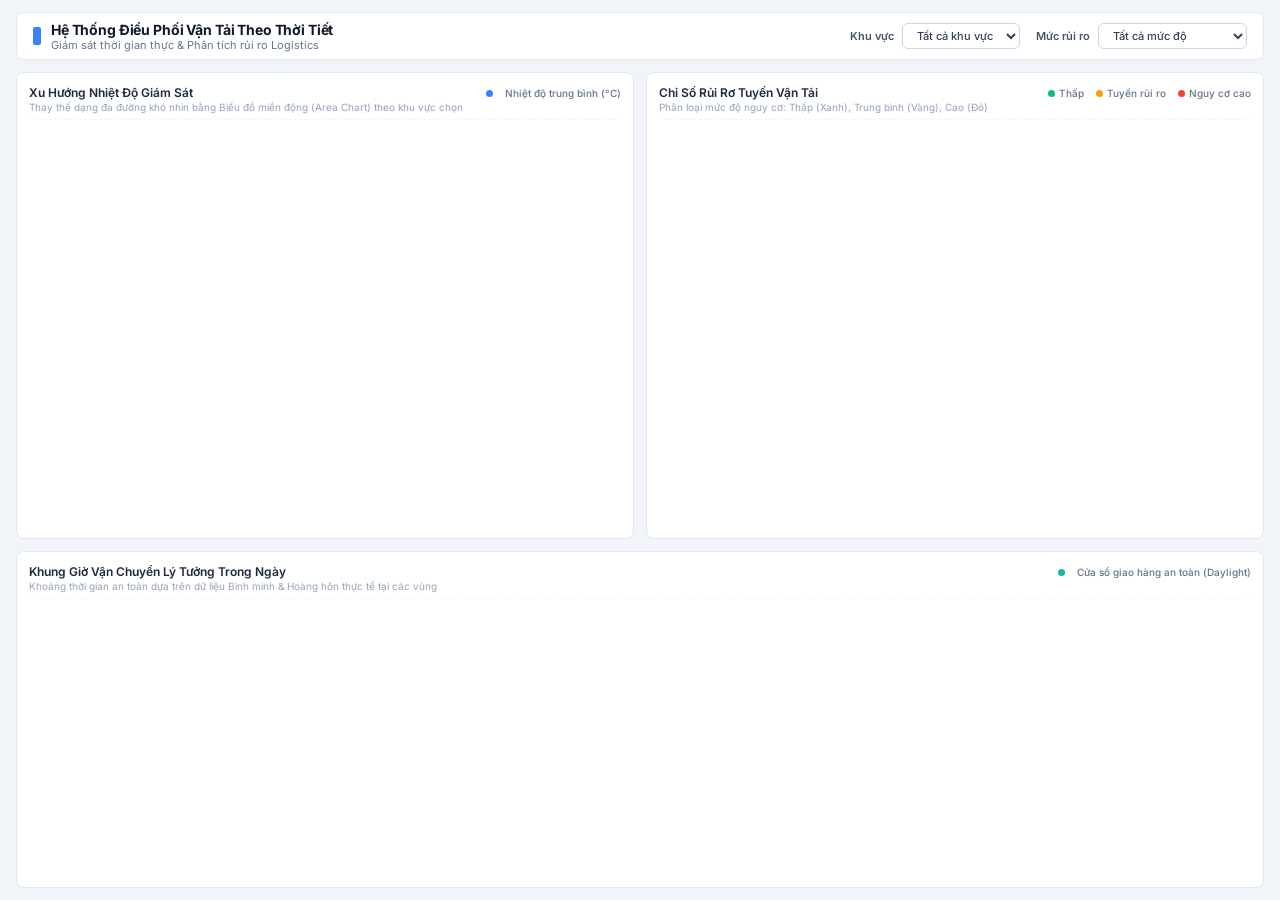
==== phu/dashboard.html @ 51d8088b "phu dashboard v1" ====
<!DOCTYPE html>
<html lang="vi">
<head>
  <meta charset="UTF-8">
  <meta name="viewport" content="width=device-width, initial-scale=1.0">
  <title>Bảng điều khiển Logistics Thời tiết Thông minh</title>
  <link rel="stylesheet" href="dashboard.css">
  <link href="https://fonts.googleapis.com/css2?family=Inter:wght@400;500;600;700&display=swap" rel="stylesheet">
  <!-- Thư viện D3.js từ CDN -->
  <script src="https://d3js.org/d3.v7.min.js"></script>
</head>
<body>
  <div class="dashboard-container">
    <!-- TOP BAR / HEADER -->
    <header class="main-header">
      <div class="brand">
        <div class="logo-icon"></div>
        <div class="title-area">
          <h1>Hệ Thống Điều Phối Vận Tải Theo Thời Tiết</h1>
          <p>Giám sát thời gian thực & Phân tích rủi ro Logistics</p>
        </div>
      </div>
      
      <!-- BỘ LỌC ĐỘNG (Cập nhật tức thì khi nhấn, bỏ nút Áp dụng/Xuất) -->
      <div class="filter-panel">
        <div class="filter-item">
          <span class="filter-label">Khu vực</span>
          <select id="region-select" class="custom-select">
            <option value="all">Tất cả khu vực</option>
          </select>
        </div>
        <div class="filter-item">
          <span class="filter-label">Mức rủi ro</span>
          <select id="risk-select" class="custom-select">
            <option value="all">Tất cả mức độ</option>
            <option value="high">Cao (Nguy cơ delay)</option>
            <option value="medium">Trung bình</option>
            <option value="low">Thấp (An toàn)</option>
          </select>
        </div>
      </div>
    </header>

    <!-- MAIN DASHBOARD GRID (Full-screen, không cuộn) -->
    <main class="dashboard-grid">
      <!-- CỘT TRÁI: Thay thế Multi-line bằng Biểu đồ Miền (Area Chart) tương tác động theo Bộ lọc -->
      <section class="grid-card col-6" id="card-weather">
        <div class="card-header-v2">
          <div class="card-title-block">
            <h2>Xu Hướng Nhiệt Độ Giám Sát</h2>
            <p>Thay thế dạng đa đường khó nhìn bằng Biểu đồ miền động (Area Chart) theo khu vực chọn</p>
          </div>
          <!-- CHÚ THÍCH (LEGEND) -->
          <div class="card-legend" id="weather-legend">
            <span class="legend-dot color-temp"></span>
            <span id="weather-legend-text">Nhiệt độ trung bình (°C)</span>
          </div>
        </div>
        <div class="chart-wrapper" id="weather-area-chart"></div>
      </section>

      <!-- CỘT PHẢI: Xếp hạng rủi ro vận chuyển với màu sắc trực quan tương ứng mức độ -->
      <section class="grid-card col-6" id="card-risk">
        <div class="card-header-v2">
          <div class="card-title-block">
            <h2>Chỉ Số Rủi Rơ Tuyến Vận Tải</h2>
            <p>Phân loại mức độ nguy cơ: Thấp (Xanh), Trung bình (Vàng), Cao (Đỏ)</p>
          </div>
          <!-- CHÚ THÍCH (LEGEND) -->
          <div class="card-legend">
            <span class="legend-item"><span class="legend-dot r-low"></span>Thấp</span>
            <span class="legend-item"><span class="legend-dot r-med"></span>Tuyến rủi ro</span>
            <span class="legend-item"><span class="legend-dot r-high"></span>Nguy cơ cao</span>
          </div>
        </div>
        <div class="chart-wrapper" id="risk-bar-chart"></div>
      </section>

      <!-- DÒNG DƯỚI: Biểu đồ Timeline Khung Giờ Giao Hàng Tối Ưu -->
      <section class="grid-card col-12" id="card-timeline">
        <div class="card-header-v2">
          <div class="card-title-block">
            <h2>Khung Giờ Vận Chuyển Lý Tưởng Trong Ngày</h2>
            <p>Khoảng thời gian an toàn dựa trên dữ liệu Bình minh & Hoàng hôn thực tế tại các vùng</p>
          </div>
          <!-- CHÚ THÍCH (LEGEND) -->
          <div class="card-legend">
            <span class="legend-dot color-time"></span>
            <span>Cửa sổ giao hàng an toàn (Daylight)</span>
          </div>
        </div>
        <div class="chart-wrapper" id="delivery-timeline-chart"></div>
      </section>
    </main>
  </div>

  <!-- Dự phòng dữ liệu mẫu để Dashboard hiển thị ngay lập tức nếu chưa có file CSV thực tế -->
  <script>
    const mockData = [
      { "date": "2026-05-18", "location.region": "ĐB Sông Hồng", "day.avgtemp_c": "28", "day.totalprecip_mm": "5", "day.maxwind_kph": "15", "day.avgvis_km": "9", "astro.sunrise": "05:15 AM", "astro.sunset": "06:30 PM" },
      { "date": "2026-05-19", "location.region": "ĐB Sông Hồng", "day.avgtemp_c": "29", "day.totalprecip_mm": "2", "day.maxwind_kph": "12", "day.avgvis_km": "10", "astro.sunrise": "05:15 AM", "astro.sunset": "06:30 PM" },
      { "date": "2026-05-20", "location.region": "ĐB Sông Hồng", "day.avgtemp_c": "31", "day.totalprecip_mm": "25", "day.maxwind_kph": "35", "day.avgvis_km": "5", "astro.sunrise": "05:15 AM", "astro.sunset": "06:31 PM" },
      { "date": "2026-05-21", "location.region": "ĐB Sông Hồng", "day.avgtemp_c": "27", "day.totalprecip_mm": "40", "day.maxwind_kph": "28", "day.avgvis_km": "4", "astro.sunrise": "05:16 AM", "astro.sunset": "06:31 PM" },
      { "date": "2026-05-22", "location.region": "ĐB Sông Hồng", "day.avgtemp_c": "26", "day.totalprecip_mm": "12", "day.maxwind_kph": "14", "day.avgvis_km": "8", "astro.sunrise": "05:16 AM", "astro.sunset": "06:32 PM" },
      
      { "date": "2026-05-18", "location.region": "ĐB Sông Cửu Long", "day.avgtemp_c": "32", "day.totalprecip_mm": "0", "day.maxwind_kph": "10", "day.avgvis_km": "10", "astro.sunrise": "05:35 AM", "astro.sunset": "06:15 PM" },
      { "date": "2026-05-19", "location.region": "ĐB Sông Cửu Long", "day.avgtemp_c": "33", "day.totalprecip_mm": "4", "day.maxwind_kph": "18", "day.avgvis_km": "9", "astro.sunrise": "05:35 AM", "astro.sunset": "06:15 PM" },
      { "date": "2026-05-20", "location.region": "ĐB Sông Cửu Long", "day.avgtemp_c": "32", "day.totalprecip_mm": "15", "day.maxwind_kph": "22", "day.avgvis_km": "7", "astro.sunrise": "05:36 AM", "astro.sunset": "06:16 PM" },
      { "date": "2026-05-21", "location.region": "ĐB Sông Cửu Long", "day.avgtemp_c": "30", "day.totalprecip_mm": "8", "day.maxwind_kph": "15", "day.avgvis_km": "9", "astro.sunrise": "05:36 AM", "astro.sunset": "06:16 PM" },
      { "date": "2026-05-22", "location.region": "ĐB Sông Cửu Long", "day.avgtemp_c": "31", "day.totalprecip_mm": "2", "day.maxwind_kph": "11", "day.avgvis_km": "10", "astro.sunrise": "05:37 AM", "astro.sunset": "06:17 PM" },
      
      { "date": "2026-05-18", "location.region": "Tây Nguyên", "day.avgtemp_c": "24", "day.totalprecip_mm": "8", "day.maxwind_kph": "20", "day.avgvis_km": "8", "astro.sunrise": "05:25 AM", "astro.sunset": "06:20 PM" },
      { "date": "2026-05-19", "location.region": "Tây Nguyên", "day.avgtemp_c": "25", "day.totalprecip_mm": "15", "day.maxwind_kph": "25", "day.avgvis_km": "7", "astro.sunrise": "05:25 AM", "astro.sunset": "06:20 PM" },
      { "date": "2026-05-20", "location.region": "Tây Nguyên", "day.avgtemp_c": "23", "day.totalprecip_mm": "50", "day.maxwind_kph": "45", "day.avgvis_km": "3", "astro.sunrise": "05:26 AM", "astro.sunset": "06:21 PM" },
      { "date": "2026-05-21", "location.region": "Tây Nguyên", "day.avgtemp_c": "22", "day.totalprecip_mm": "30", "day.maxwind_kph": "30", "day.avgvis_km": "5", "astro.sunrise": "05:26 AM", "astro.sunset": "06:21 PM" },
      { "date": "2026-05-22", "location.region": "Tây Nguyên", "day.avgtemp_c": "24", "day.totalprecip_mm": "10", "day.maxwind_kph": "15", "day.avgvis_km": "8", "astro.sunrise": "05:27 AM", "astro.sunset": "06:22 PM" }
    ];

    let globalDataset = [];

    // Khởi tạo Dashboard
    async function init() {
      try {
        // Cố gắng tải từ file thực tế trước
        const rawData = await d3.csv("../dataset/dataset.csv");
        processAndAssignData(rawData);
      } catch (e) {
        console.warn("Không tìm thấy dataset.csv, sử dụng dữ liệu mẫu dự phòng để dựng giao diện.");
        processAndAssignData(mockData);
      }

      setupFilterListeners();
      updateDashboard();
      window.addEventListener("resize", updateDashboard);
    }

    // Tiền xử lý dữ liệu và đổi chữ viết tắt "Đồng Bằng" -> "ĐB"
    function processAndAssignData(data) {
      globalDataset = data.map(d => {
        let region = d["location.region"] || "";
        // Viết tắt chữ Đồng Bằng thành ĐB theo yêu cầu
        region = region.replace(/Đồng Bằng/g, "ĐB").replace(/đồng bằng/g, "ĐB");
        return {
          ...d,
          "location.region": region,
          dateParsed: d3.timeParse("%Y-%m-%d")(d.date) || new Date(d.date),
          temp: +d["day.avgtemp_c"] || 0,
          rain: +d["day.totalprecip_mm"] || 0,
          wind: +d["day.maxwind_kph"] || 0,
          vis: +d["day.avgvis_km"] || 10
        };
      });

      // Tạo các lựa chọn cho thẻ chọn Khu vực
      const uniqueRegions = [...new Set(globalDataset.map(d => d["location.region"]))].filter(Boolean);
      const regionSelect = document.getElementById("region-select");
      
      // Xóa các option cũ trừ option đầu tiên
      while (regionSelect.options.length > 1) { regionSelect.remove(1); }
      
      uniqueRegions.forEach(r => {
        const opt = document.createElement("option");
        opt.value = r;
        opt.textContent = r;
        regionSelect.appendChild(opt);
      });
    }

    // Thiết lập sự kiện thay đổi bộ lọc lập tức cập nhật biểu đồ (Reactive)
    function setupFilterListeners() {
      document.getElementById("region-select").addEventListener("change", updateDashboard);
      document.getElementById("risk-select").addEventListener("change", updateDashboard);
    }

    // Hàm tổng điều phối lọc dữ liệu và vẽ lại biểu đồ
    function updateDashboard() {
      const selectedRegion = document.getElementById("region-select").value;
      const selectedRisk = document.getElementById("risk-select").value;

      // 1. Lọc dữ liệu theo Khu vực chọn
      let filteredData = globalDataset;
      if (selectedRegion !== "all") {
        filteredData = filteredData.filter(d => d["location.region"] === selectedRegion);
      }

      // Cập nhật nhãn chú thích của biểu đồ Nhiệt độ để người dùng biết đang xem vùng nào
      const legendText = document.getElementById("weather-legend-text");
      legendText.textContent = selectedRegion === "all" ? "Nhiệt độ trung bình toàn quốc (°C)" : `Nhiệt độ vùng ${selectedRegion} (°C)`;

      // Tính chỉ số rủi ro cho bước lọc rủi ro thứ hai
      const riskSummaryMap = d3.rollups(
        filteredData,
        v => {
          const rain = d3.mean(v, d => d.rain);
          const wind = d3.mean(v, d => d.wind);
          const vis = d3.mean(v, d => d.vis);
          return rain + wind - vis;
        },
        d => d["location.region"]
      ).map(([region, score]) => {
        let level = "low";
        if (score > 35) level = "high";
        else if (score > 15) level = "medium";
        return { region, score: Math.max(0, score), level };
      });

      // Lọc danh sách vùng hiển thị ở biểu đồ Rủi ro & Timeline theo mức độ rủi ro đã chọn
      let activeRegions = riskSummaryMap;
      if (selectedRisk !== "all") {
        activeRegions = riskSummaryMap.filter(r => r.level === selectedRisk);
      }
      const allowedRegionNames = activeRegions.map(r => r.region);

      // Tiến hành dựng lại 3 biểu đồ
      drawWeatherAreaChart(filteredData, selectedRegion);
      drawRiskBarChart(riskSummaryMap, allowedRegionNames);
      drawDeliveryTimelineChart(filteredData, allowedRegionNames);
    }

    // --- BIỂU ĐỒ 1: AREA CHART (Thay cho Đa đường rối mắt) ---
    function drawWeatherAreaChart(data, regionMode) {
      const containerId = "weather-area-chart";
      const container = document.getElementById(containerId);
      const width = container.clientWidth;
      const height = container.clientHeight;
      d3.select(`#${containerId}`).selectAll("*").remove();

      const margin = { top: 15, right: 15, bottom: 25, left: 35 };
      const chartW = width - margin.left - margin.right;
      const chartH = height - margin.top - margin.bottom;
      if (chartW <= 0 || chartH <= 0) return;

      // Xử lý gom nhóm dữ liệu theo ngày nếu hiển thị "Tất cả khu vực" (Tính trung bình cộng)
      let displayData = [];
      if (regionMode === "all") {
        const dateGroups = d3.groups(data, d => d.date);
        dateGroups.forEach(([dateStr, records]) => {
          displayData.push({
            date: records[0].dateParsed,
            temp: d3.mean(records, r => r.temp)
          });
        });
      } else {
        displayData = data.map(d => ({ date: d.dateParsed, temp: d.temp }));
      }
      displayData.sort((a, b) => a.date - b.date);

      const svg = d3.select(`#${containerId}`)
        .append("svg").attr("width", width).attr("height", height)
        .append("g").attr("transform", `translate(${margin.left},${margin.top})`);

      const x = d3.scaleTime().domain(d3.extent(displayData, d => d.date)).range([0, chartW]);
      const y = d3.scaleLinear().domain([0, d3.max(globalDataset, d => d.temp) + 2 || 40]).range([chartH, 0]).nice();

      // Vẽ lưới phụ ẩn nền dạng nét đứt mảnh
      svg.append("g").attr("class", "grid-lines").call(d3.axisLeft(y).ticks(5).tickSize(-chartW).tickFormat(""));

      // Định nghĩa vùng miền (Area) và đường biên mặt trên (Line)
      const areaGenerator = d3.area().x(d => x(d.date)).y0(chartH).y1(d => y(d.temp)).curve(d3.curveMonotoneX);
      const lineGenerator = d3.line().x(d => x(d.date)).y(d => y(d.temp)).curve(d3.curveMonotoneX);

      // Thêm màu Gradient mượt mà cho miền nhiệt độ
      const defs = svg.append("defs");
      const gradient = defs.append("linearGradient").attr("id", "temp-gradient").attr("x1", "0%").attr("y1", "0%").attr("x2", "0%").attr("y2", "100%");
      gradient.append("stop").attr("offset", "0%").attr("stop-color", "#3b82f6").attr("stop-opacity", 0.35);
      gradient.append("stop").attr("offset", "100%").attr("stop-color", "#3b82f6").attr("stop-opacity", 0.00);

      svg.append("path").datum(displayData).attr("d", areaGenerator).attr("fill", "url(#temp-gradient)");
      svg.append("path").datum(displayData).attr("d", lineGenerator).attr("fill", "none").attr("stroke", "#3b82f6").attr("stroke-width", 2.5);

      // Trục Tọa độ
      svg.append("g").attr("transform", `translate(0,${chartH})`).attr("class", "axis-x")
        .call(d3.axisBottom(x).ticks(Math.min(chartW / 65, 6)).tickFormat(d => `T${d.getMonth() + 1}`));
      svg.append("g").attr("class", "axis-y").call(d3.axisLeft(y).ticks(5).tickFormat(d => `${d}°`));
    }

    // --- BIỂU ĐỒ 2: RISK BAR CHART (Màu sắc theo ngưỡng rủi ro thực tế) ---
    function drawRiskBarChart(riskMap, allowedRegions) {
      const containerId = "risk-bar-chart";
      const container = document.getElementById(containerId);
      const width = container.clientWidth;
      const height = container.clientHeight;
      d3.select(`#${containerId}`).selectAll("*").remove();

      // Lọc danh sách vùng theo bộ lọc rủi ro phối hợp
      const chartData = riskMap.filter(d => allowedRegions.includes(d.region));
      chartData.sort((a, b) => b.score - a.score);

      const margin = { top: 10, right: 25, bottom: 25, left: 95 };
      const chartW = width - margin.left - margin.right;
      const chartH = height - margin.top - margin.bottom;
      if (chartW <= 0 || chartH <= 0) return;

      const svg = d3.select(`#${containerId}`)
        .append("svg").attr("width", width).attr("height", height)
        .append("g").attr("transform", `translate(${margin.left},${margin.top})`);

      const x = d3.scaleLinear().domain([0, Math.max(50, d3.max(riskMap, d => d.score)) || 100]).range([0, chartW]).nice();
      const y = d3.scaleBand().domain(chartData.map(d => d.region)).range([0, chartH]).padding(0.28);

      svg.append("g").attr("class", "grid-lines").attr("transform", `translate(0,${chartH})`).call(d3.axisBottom(x).ticks(5).tickSize(-chartH).tickFormat(""));

      // Đổ thanh bar với hàm chọn màu trực quan theo điều kiện rủi ro thương mại
      svg.selectAll(".bar")
        .data(chartData).enter().append("rect").attr("class", "bar")
        .attr("x", 0).attr("y", d => y(d.region)).attr("width", d => x(d.score)).attr("height", y.bandwidth())
        .attr("fill", d => {
          if (d.level === "high") return "#ef4444";  // Đỏ rực nguy hiểm
          if (d.level === "medium") return "#f59e0b"; // Cam cảnh báo
          return "#10b981";                           // Xanh an toàn hoàn hảo
        })
        .attr("rx", 4);

      svg.append("g").attr("class", "axis-y-bar").call(d3.axisLeft(y).tickSize(0));
      svg.append("g").attr("transform", `translate(0,${chartH})`).attr("class", "axis-x").call(d3.axisBottom(x).ticks(5));
    }

    // --- BIỂU ĐỒ 3: DELIVERY TIMELINE RANGE CHART ---
    function drawDeliveryTimelineChart(rawData, allowedRegions) {
      const containerId = "delivery-timeline-chart";
      const container = document.getElementById(containerId);
      const width = container.clientWidth;
      const height = container.clientHeight;
      d3.select(`#${containerId}`).selectAll("*").remove();

      const parseTime = d3.timeParse("%I:%M %p");
      
      // Tổng hợp dữ liệu độc bản của từng vùng để làm dải thời gian cố định
      const mapStore = new Map();
      rawData.forEach(d => {
        if (allowedRegions.includes(d["location.region"]) && !mapStore.has(d["location.region"])) {
          mapStore.set(d["location.region"], {
            region: d["location.region"],
            sunrise: parseTime(d["astro.sunrise"]) || parseTime("06:00 AM"),
            sunset: parseTime(d["astro.sunset"]) || parseTime("06:00 PM")
          });
        }
      });
      const chartData = Array.from(mapStore.values());

      const margin = { top: 10, right: 25, bottom: 25, left: 95 };
      const chartW = width - margin.left - margin.right;
      const chartH = height - margin.top - margin.bottom;
      if (chartW <= 0 || chartH <= 0) return;

      const svg = d3.select(`#${containerId}`)
        .append("svg").attr("width", width).attr("height", height)
        .append("g").attr("transform", `translate(${margin.left},${margin.top})`);

      const x = d3.scaleTime().domain([parseTime("12:00 AM"), parseTime("11:59 PM")]).range([0, chartW]);
      const y = d3.scaleBand().domain(chartData.map(d => d.region)).range([0, chartH]).padding(0.35);

      svg.append("g").attr("class", "grid-lines").attr("transform", `translate(0,${chartH})`).call(d3.axisBottom(x).ticks(d3.timeHour.every(2)).tickSize(-chartH).tickFormat(""));

      svg.selectAll(".timeline-bar")
        .data(chartData).enter().append("rect").attr("class", "timeline-bar")
        .attr("x", d => x(d.sunrise))
        .attr("y", d => y(d.region))
        .attr("width", d => Math.max(0, x(d.sunset) - x(d.sunrise)))
        .attr("height", y.bandwidth())
        .attr("fill", "#14b8a6")
        .attr("opacity", 0.9)
        .attr("rx", 5);

      svg.append("g").attr("class", "axis-y-bar").call(d3.axisLeft(y).tickSize(0));
      svg.append("g").attr("transform", `translate(0,${chartH})`).attr("class", "axis-x")
        .call(d3.axisBottom(x).ticks(d3.timeHour.every(2)).tickFormat(d3.timeFormat("%H:%M")));
    }

    // Kích hoạt toàn hệ thống bảng điều khiển điều hướng thông minh
    init();
  </script>
</body>
</html>
---- phu/dashboard.css ----
/* CSS RESET & NỀN TẢNG CHO TRẢI NGHIỆM KHÔNG CUỘN (FULL SCREEN) */
* {
  box-sizing: border-box;
  margin: 0;
  padding: 0;
}

body {
  margin: 0;
  background-color: #f1f5f9;
  font-family: 'Inter', sans-serif;
  color: #1e293b;
  height: 100vh;
  width: 100vw;
  overflow: hidden; /* Triệt tiêu hoàn toàn thanh cuộn dọc/ngang */
}

/* KHUNG CHỨA TOÀN BỘ MÀN HÌNH */
.dashboard-container {
  display: flex;
  flex-direction: column;
  height: 100vh;
  padding: 12px 16px;
  gap: 12px;
}

/* THANH ĐẦU TRANG THEO PHONG CÁCH TỐI GIẢN HIỆN ĐẠI */
.main-header {
  display: flex;
  justify-content: space-between;
  align-items: center;
  height: 48px;
  background-color: #ffffff;
  padding: 0 16px;
  border-radius: 8px;
  border: 1px solid #e2e8f0;
  box-shadow: 0 1px 2px 0 rgba(0, 0, 0, 0.03);
}

.brand {
  display: flex;
  align-items: center;
  gap: 10px;
}

.logo-icon {
  width: 8px;
  height: 18px;
  background-color: #3b82f6;
  border-radius: 2px;
}

.title-area h1 {
  font-size: 14px;
  font-weight: 700;
  color: #0f172a;
  letter-spacing: -0.01em;
}

.title-area p {
  font-size: 11px;
  color: #64748b;
}

/* KHU VỰC BỘ LỌC ĐỘNG BÊN PHẢI (PHẢN ỨNG TỨC THÌ) */
.filter-panel {
  display: flex;
  gap: 16px;
}

.filter-item {
  display: flex;
  align-items: center;
  gap: 8px;
}

.filter-label {
  font-size: 11px;
  font-weight: 600;
  color: #475569;
}

.custom-select {
  padding: 4px 10px;
  font-size: 11px;
  font-family: inherit;
  font-weight: 500;
  border: 1px solid #cbd5e1;
  border-radius: 6px;
  background-color: #ffffff;
  color: #334155;
  outline: none;
  cursor: pointer;
  height: 26px;
  transition: all 0.15s ease;
}

.custom-select:hover {
  border-color: #94a3b8;
}

.custom-select:focus {
  border-color: #3b82f6;
  box-shadow: 0 0 0 2px rgba(59, 130, 246, 0.1);
}

/* LƯỚI GRID PHÂN CHIA BIỂU ĐỒ */
.dashboard-grid {
  flex: 1;
  display: flex;
  flex-wrap: wrap;
  gap: 12px;
  min-height: 0; /* Ép cấu trúc con co cụm theo màn hình máy tính */
}

/* KHỐI CARD THÀNH PHẦN */
.grid-card {
  background-color: #ffffff;
  border-radius: 8px;
  border: 1px solid #e2e8f0;
  padding: 12px;
  display: flex;
  flex-direction: column;
  min-height: 0;
  box-shadow: 0 1px 2px 0 rgba(0, 0, 0, 0.01);
}

/* Chia tỉ lệ màn hình linh hoạt */
.col-6 {
  flex: 1 1 calc(50% - 6px);
  height: calc(58% - 6px);
  min-width: 400px;
}

.col-12 {
  flex: 1 1 100%;
  height: calc(42% - 6px);
}

/* TIÊU ĐỀ CARD & CHÚ THÍCH PHỐI HỢP */
.card-header-v2 {
  display: flex;
  justify-content: space-between;
  align-items: flex-start;
  margin-bottom: 8px;
  border-bottom: 1px dashed #f1f5f9;
  padding-bottom: 6px;
}

.card-title-block h2 {
  font-size: 12px;
  font-weight: 600;
  color: #1e293b;
}

.card-title-block p {
  font-size: 10px;
  color: #94a3b8;
  margin-top: 1px;
}

/* THIẾT KẾ CÁC CHÚ THÍCH (LEGEND) */
.card-legend {
  display: flex;
  align-items: center;
  gap: 12px;
  font-size: 10px;
  font-weight: 500;
  color: #64748b;
  height: 16px;
}

.legend-item {
  display: flex;
  align-items: center;
  gap: 4px;
}

.legend-dot {
  width: 7px;
  height: 7px;
  border-radius: 50%;
  display: inline-block;
}

/* Màu hệ thống đồng nhất định danh thương mại */
.color-temp { background-color: #3b82f6; }
.color-time { background-color: #14b8a6; }
.r-low { background-color: #10b981; }
.r-med { background-color: #f59e0b; }
.r-high { background-color: #ef4444; }

/* KHUNG CHỨA ĐỒ THỊ D3 TỰ ĐỘNG RESPONSIVE */
.chart-wrapper {
  flex: 1;
  position: relative;
  width: 100%;
  height: 100%;
  min-height: 0;
}

/* CSS ĐỊNH DẠNG ĐƯỜNG TRỤC D3 */
.axis-x path, .axis-x line, .axis-y path, .axis-y line, .axis-y-bar path {
  stroke: #cbd5e1;
}

.axis-x text, .axis-y text, .axis-y-bar text {
  fill: #64748b;
  font-size: 9px;
  font-family: inherit;
}

.grid-lines line {
  stroke: #f1f5f9;
  stroke-dasharray: 2,2;
  shape-rendering: crispEdges;
}

.grid-lines path {
  stroke-width: 0;
}

svg {
  display: block;
  width: 100%;
  height: 100%;
}
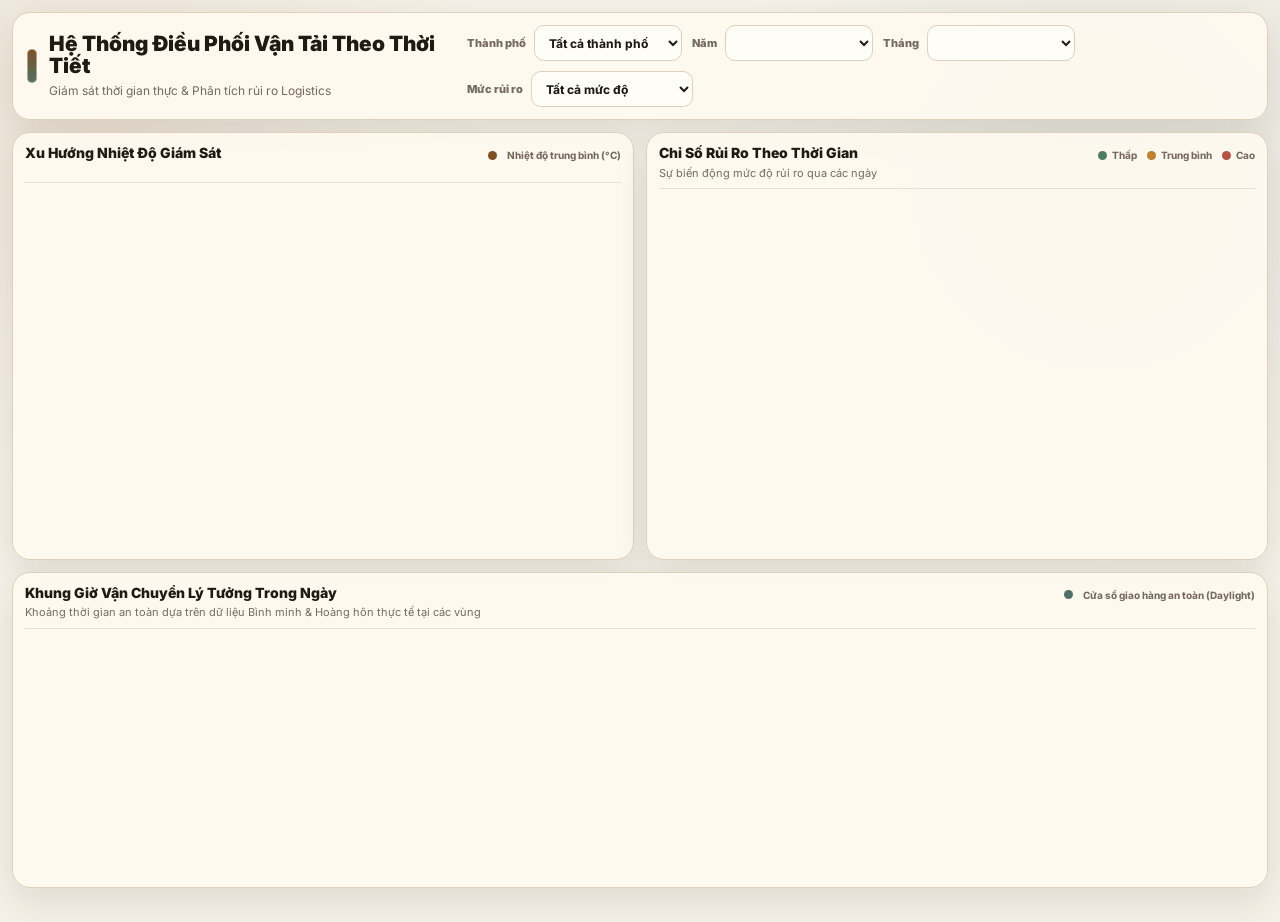
==== commit 01b47d96: "refactor" ====
--- a/phu/dashboard.html
+++ b/phu/dashboard.html
@@ -24,9 +24,19 @@
       <!-- BỘ LỌC ĐỘNG (Cập nhật tức thì khi nhấn, bỏ nút Áp dụng/Xuất) -->
       <div class="filter-panel">
         <div class="filter-item">
-          <span class="filter-label">Khu vực</span>
-          <select id="region-select" class="custom-select">
-            <option value="all">Tất cả khu vực</option>
+          <span class="filter-label">Thành phố</span>
+          <select id="city-select" class="custom-select">
+            <option value="all">Tất cả thành phố</option>
+          </select>
+        </div>
+        <div class="filter-item">
+          <span class="filter-label">Năm</span>
+          <select id="year-select" class="custom-select">
+          </select>
+        </div>
+        <div class="filter-item">
+          <span class="filter-label">Tháng</span>
+          <select id="month-select" class="custom-select">
           </select>
         </div>
         <div class="filter-item">
@@ -48,7 +58,6 @@
         <div class="card-header-v2">
           <div class="card-title-block">
             <h2>Xu Hướng Nhiệt Độ Giám Sát</h2>
-            <p>Thay thế dạng đa đường khó nhìn bằng Biểu đồ miền động (Area Chart) theo khu vực chọn</p>
           </div>
           <!-- CHÚ THÍCH (LEGEND) -->
           <div class="card-legend" id="weather-legend">
@@ -63,17 +72,17 @@
       <section class="grid-card col-6" id="card-risk">
         <div class="card-header-v2">
           <div class="card-title-block">
-            <h2>Chỉ Số Rủi Rơ Tuyến Vận Tải</h2>
-            <p>Phân loại mức độ nguy cơ: Thấp (Xanh), Trung bình (Vàng), Cao (Đỏ)</p>
+            <h2>Chỉ Số Rủi Ro Theo Thời Gian</h2>
+            <p>Sự biến động mức độ rủi ro qua các ngày</p>
           </div>
           <!-- CHÚ THÍCH (LEGEND) -->
           <div class="card-legend">
             <span class="legend-item"><span class="legend-dot r-low"></span>Thấp</span>
-            <span class="legend-item"><span class="legend-dot r-med"></span>Tuyến rủi ro</span>
-            <span class="legend-item"><span class="legend-dot r-high"></span>Nguy cơ cao</span>
+            <span class="legend-item"><span class="legend-dot r-med"></span>Trung bình</span>
+            <span class="legend-item"><span class="legend-dot r-high"></span>Cao</span>
           </div>
         </div>
-        <div class="chart-wrapper" id="risk-bar-chart"></div>
+        <div class="chart-wrapper" id="risk-line-chart"></div>
       </section>
 
       <!-- DÒNG DƯỚI: Biểu đồ Timeline Khung Giờ Giao Hàng Tối Ưu -->
@@ -93,6 +102,9 @@
       </section>
     </main>
   </div>
+  <div id="weather-tooltip" class="chart-tooltip" aria-hidden="true"></div>
+  <div id="risk-tooltip" class="chart-tooltip" aria-hidden="true"></div>
+  <div id="timeline-tooltip" class="chart-tooltip" aria-hidden="true"></div>
 
   <!-- Dự phòng dữ liệu mẫu để Dashboard hiển thị ngay lập tức nếu chưa có file CSV thực tế -->
   <script>
@@ -117,6 +129,10 @@
     ];
 
     let globalDataset = [];
+    let riskNodeByLabel = new Map();
+    let timelineNodeByLabel = new Map();
+    let weatherNodeByLabel = new Map();
+    let dailyDataGlobal = [];
 
     // Khởi tạo Dashboard
     async function init() {
@@ -140,10 +156,14 @@
         let region = d["location.region"] || "";
         // Viết tắt chữ Đồng Bằng thành ĐB theo yêu cầu
         region = region.replace(/Đồng Bằng/g, "ĐB").replace(/đồng bằng/g, "ĐB");
+        const dateParsed = d3.timeParse("%Y-%m-%d")(d.date) || new Date(d.date);
         return {
           ...d,
           "location.region": region,
-          dateParsed: d3.timeParse("%Y-%m-%d")(d.date) || new Date(d.date),
+          "location.name": d["location.name"] || region,
+          dateParsed,
+          year: dateParsed.getFullYear(),
+          month: dateParsed.getMonth() + 1,
           temp: +d["day.avgtemp_c"] || 0,
           rain: +d["day.totalprecip_mm"] || 0,
           wind: +d["day.maxwind_kph"] || 0,
@@ -151,106 +171,229 @@
         };
       });
 
-      // Tạo các lựa chọn cho thẻ chọn Khu vực
-      const uniqueRegions = [...new Set(globalDataset.map(d => d["location.region"]))].filter(Boolean);
-      const regionSelect = document.getElementById("region-select");
+      // Tạo các lựa chọn cho thẻ chọn Thành phố
+      const uniqueCities = [...new Set(globalDataset.map(d => d["location.name"]))].filter(Boolean);
+      const citySelect = document.getElementById("city-select");
       
       // Xóa các option cũ trừ option đầu tiên
-      while (regionSelect.options.length > 1) { regionSelect.remove(1); }
-      
-      uniqueRegions.forEach(r => {
+      while (citySelect.options.length > 1) { citySelect.remove(1); }
+      
+      uniqueCities.forEach(c => {
         const opt = document.createElement("option");
-        opt.value = r;
-        opt.textContent = r;
-        regionSelect.appendChild(opt);
+        opt.value = c;
+        opt.textContent = c;
+        citySelect.appendChild(opt);
+      });
+
+      // Tạo các lựa chọn cho thẻ chọn Năm
+      const uniqueYears = [...new Set(globalDataset.map(d => d.year))].filter(Boolean).sort((a, b) => a - b);
+      const yearSelect = document.getElementById("year-select");
+
+      yearSelect.innerHTML = "";
+      uniqueYears.forEach(year => {
+        const opt = document.createElement("option");
+        opt.value = year;
+        opt.textContent = year;
+        yearSelect.appendChild(opt);
+      });
+
+      // Tạo các lựa chọn cho thẻ chọn Tháng
+      const uniqueMonths = [...new Set(globalDataset.map(d => d.month))].filter(Boolean).sort((a, b) => a - b);
+      const monthSelect = document.getElementById("month-select");
+
+      monthSelect.innerHTML = "";
+      uniqueMonths.forEach(month => {
+        const opt = document.createElement("option");
+        opt.value = month;
+        opt.textContent = `Tháng ${month}`;
+        monthSelect.appendChild(opt);
       });
     }
 
     // Thiết lập sự kiện thay đổi bộ lọc lập tức cập nhật biểu đồ (Reactive)
     function setupFilterListeners() {
-      document.getElementById("region-select").addEventListener("change", updateDashboard);
+      document.getElementById("city-select").addEventListener("change", updateDashboard);
+      document.getElementById("year-select").addEventListener("change", updateDashboard);
+      document.getElementById("month-select").addEventListener("change", updateDashboard);
       document.getElementById("risk-select").addEventListener("change", updateDashboard);
     }
 
     // Hàm tổng điều phối lọc dữ liệu và vẽ lại biểu đồ
     function updateDashboard() {
-      const selectedRegion = document.getElementById("region-select").value;
+      const selectedCity = document.getElementById("city-select").value;
+      const selectedYear = document.getElementById("year-select").value;
+      const selectedMonth = document.getElementById("month-select").value;
       const selectedRisk = document.getElementById("risk-select").value;
 
-      // 1. Lọc dữ liệu theo Khu vực chọn
       let filteredData = globalDataset;
-      if (selectedRegion !== "all") {
-        filteredData = filteredData.filter(d => d["location.region"] === selectedRegion);
-      }
-
-      // Cập nhật nhãn chú thích của biểu đồ Nhiệt độ để người dùng biết đang xem vùng nào
+      if (selectedYear) {
+        filteredData = filteredData.filter(d => d.year === Number(selectedYear));
+      }
+
+      if (selectedMonth) {
+        filteredData = filteredData.filter(d => d.month === Number(selectedMonth));
+      }
+
+      if (selectedCity !== "all") {
+        filteredData = filteredData.filter(d => d["location.name"] === selectedCity);
+      }
+
+      // Cập nhật nhãn chú thích của biểu đồ Nhiệt độ
       const legendText = document.getElementById("weather-legend-text");
-      legendText.textContent = selectedRegion === "all" ? "Nhiệt độ trung bình toàn quốc (°C)" : `Nhiệt độ vùng ${selectedRegion} (°C)`;
-
-      // Tính chỉ số rủi ro cho bước lọc rủi ro thứ hai
-      const riskSummaryMap = d3.rollups(
-        filteredData,
-        v => {
-          const rain = d3.mean(v, d => d.rain);
-          const wind = d3.mean(v, d => d.wind);
-          const vis = d3.mean(v, d => d.vis);
-          return rain + wind - vis;
-        },
-        d => d["location.region"]
-      ).map(([region, score]) => {
+      legendText.textContent = selectedCity === "all" ? "Nhiệt độ trung bình toàn quốc (°C)" : `Nhiệt độ thành phố ${selectedCity} (°C)`;
+
+      // Xử lý gom nhóm dữ liệu theo ngày
+      const dateGroups = d3.groups(filteredData, d => d.date);
+      let dailyData = dateGroups.map(([dateStr, records]) => {
+        const temp = d3.mean(records, r => r.temp);
+        const rain = d3.mean(records, r => r.rain);
+        const wind = d3.mean(records, r => r.wind);
+        const vis = d3.mean(records, r => r.vis);
+        const score = Math.max(0, rain + wind - vis);
+        
         let level = "low";
         if (score > 35) level = "high";
         else if (score > 15) level = "medium";
-        return { region, score: Math.max(0, score), level };
-      });
-
-      // Lọc danh sách vùng hiển thị ở biểu đồ Rủi ro & Timeline theo mức độ rủi ro đã chọn
-      let activeRegions = riskSummaryMap;
+        
+        const parseTime = d3.timeParse("%I:%M %p");
+        // Lấy bình minh, hoàng hôn của record đầu tiên trong nhóm
+        const sunriseData = records[0]["astro.sunrise"] || "06:00 AM";
+        const sunsetData = records[0]["astro.sunset"] || "06:00 PM";
+        const sunrise = parseTime(sunriseData);
+        const sunset = parseTime(sunsetData);
+        const durationHours = Math.max(0, (sunset - sunrise) / 36e5);
+
+        return {
+          dateStr,
+          date: records[0].dateParsed,
+          temp,
+          score,
+          level,
+          sunrise,
+          sunset,
+          durationHours
+        };
+      }).sort((a, b) => a.date - b.date);
+
       if (selectedRisk !== "all") {
-        activeRegions = riskSummaryMap.filter(r => r.level === selectedRisk);
-      }
-      const allowedRegionNames = activeRegions.map(r => r.region);
+        dailyData = dailyData.filter(d => d.level === selectedRisk);
+      }
+      
+      dailyDataGlobal = dailyData;
 
       // Tiến hành dựng lại 3 biểu đồ
-      drawWeatherAreaChart(filteredData, selectedRegion);
-      drawRiskBarChart(riskSummaryMap, allowedRegionNames);
-      drawDeliveryTimelineChart(filteredData, allowedRegionNames);
-    }
-
-    // --- BIỂU ĐỒ 1: AREA CHART (Thay cho Đa đường rối mắt) ---
-    function drawWeatherAreaChart(data, regionMode) {
+      drawWeatherAreaChart(dailyDataGlobal);
+      drawRiskLineChart(dailyDataGlobal);
+      drawDeliveryBarChart(dailyDataGlobal);
+    }
+
+    function positionTooltipNearNode(selector, node) {
+      if (!node) return;
+      const rect = node.getBoundingClientRect();
+      d3.select(selector)
+        .style("left", `${window.scrollX + rect.right + 12}px`)
+        .style("top", `${window.scrollY + rect.top + rect.height / 2 - 18}px`);
+    }
+
+    function showTooltip(selector, html, node) {
+      d3.select(selector)
+        .attr("aria-hidden", "false")
+        .html(html)
+        .style("opacity", 1);
+      positionTooltipNearNode(selector, node);
+    }
+
+    function hideTooltips() {
+      d3.selectAll("#weather-tooltip, #risk-tooltip, #timeline-tooltip")
+        .attr("aria-hidden", "true")
+        .style("opacity", 0);
+      d3.selectAll(".hover-line").style("opacity", 0);
+    }
+
+    function weatherTooltipHtml(d) {
+      const formatTime = d3.timeFormat("%d/%m/%Y");
+      return `
+        <div class="tooltip-title">${formatTime(d.date)}</div>
+        <div class="tooltip-row"><span>Nhiệt độ</span><strong>${d.temp.toFixed(1)}°C</strong></div>
+      `;
+    }
+
+    function riskLevelText(level) {
+      if (level === "high") return "Cao";
+      if (level === "medium") return "Trung bình";
+      return "Thấp";
+    }
+
+    function formatTimelineTime(dateValue) {
+      return d3.timeFormat("%H:%M")(dateValue);
+    }
+
+    function riskTooltipHtml(d) {
+      const formatTime = d3.timeFormat("%d/%m/%Y");
+      return `
+        <div class="tooltip-title">${formatTime(d.date)}</div>
+        <div class="tooltip-row"><span>Chỉ số rủi ro</span><strong>${d.score.toFixed(1)}</strong></div>
+        <div class="tooltip-row"><span>Mức rủi ro</span><strong>${riskLevelText(d.level)}</strong></div>
+      `;
+    }
+
+    function timelineTooltipHtml(d) {
+      const formatTime = d3.timeFormat("%d/%m/%Y");
+      return `
+        <div class="tooltip-title">${formatTime(d.date)}</div>
+        <div class="tooltip-row"><span>Bình minh</span><strong>${formatTimelineTime(d.sunrise)}</strong></div>
+        <div class="tooltip-row"><span>Hoàng hôn</span><strong>${formatTimelineTime(d.sunset)}</strong></div>
+        <div class="tooltip-row"><span>Thời lượng</span><strong>${d.durationHours.toFixed(1)} giờ</strong></div>
+      `;
+    }
+
+    function showLinkedTooltips(dateStr) {
+      const dataPoint = dailyDataGlobal.find(d => d.dateStr === dateStr);
+      if (!dataPoint) return;
+
+      const rNode = riskNodeByLabel.get(dateStr);
+      if (rNode) {
+        showTooltip("#risk-tooltip", riskTooltipHtml(dataPoint), rNode);
+        const cx = d3.select(rNode).attr("cx");
+        d3.select("#risk-hover-line").attr("x1", cx).attr("x2", cx).style("opacity", 1);
+      }
+
+      const tNode = timelineNodeByLabel.get(dateStr);
+      if (tNode) {
+        showTooltip("#timeline-tooltip", timelineTooltipHtml(dataPoint), tNode);
+        const xPos = parseFloat(d3.select(tNode).attr("x")) + parseFloat(d3.select(tNode).attr("width")) / 2;
+        d3.select("#timeline-hover-line").attr("x1", xPos).attr("x2", xPos).style("opacity", 1);
+      }
+
+      const wNode = weatherNodeByLabel.get(dateStr);
+      if (wNode) {
+        showTooltip("#weather-tooltip", weatherTooltipHtml(dataPoint), wNode);
+        const cx = d3.select(wNode).attr("cx");
+        d3.select("#weather-hover-line").attr("x1", cx).attr("x2", cx).style("opacity", 1);
+      }
+    }
+
+    // --- BIỂU ĐỒ 1: AREA CHART ---
+    function drawWeatherAreaChart(displayData) {
       const containerId = "weather-area-chart";
       const container = document.getElementById(containerId);
       const width = container.clientWidth;
       const height = container.clientHeight;
       d3.select(`#${containerId}`).selectAll("*").remove();
 
+      weatherNodeByLabel = new Map();
+
       const margin = { top: 15, right: 15, bottom: 25, left: 35 };
       const chartW = width - margin.left - margin.right;
       const chartH = height - margin.top - margin.bottom;
-      if (chartW <= 0 || chartH <= 0) return;
-
-      // Xử lý gom nhóm dữ liệu theo ngày nếu hiển thị "Tất cả khu vực" (Tính trung bình cộng)
-      let displayData = [];
-      if (regionMode === "all") {
-        const dateGroups = d3.groups(data, d => d.date);
-        dateGroups.forEach(([dateStr, records]) => {
-          displayData.push({
-            date: records[0].dateParsed,
-            temp: d3.mean(records, r => r.temp)
-          });
-        });
-      } else {
-        displayData = data.map(d => ({ date: d.dateParsed, temp: d.temp }));
-      }
-      displayData.sort((a, b) => a.date - b.date);
+      if (chartW <= 0 || chartH <= 0 || !displayData.length) return;
 
       const svg = d3.select(`#${containerId}`)
         .append("svg").attr("width", width).attr("height", height)
         .append("g").attr("transform", `translate(${margin.left},${margin.top})`);
 
       const x = d3.scaleTime().domain(d3.extent(displayData, d => d.date)).range([0, chartW]);
-      const y = d3.scaleLinear().domain([0, d3.max(globalDataset, d => d.temp) + 2 || 40]).range([chartH, 0]).nice();
+      const y = d3.scaleLinear().domain([0, d3.max(displayData, d => d.temp) + 5 || 40]).range([chartH, 0]).nice();
 
       // Vẽ lưới phụ ẩn nền dạng nét đứt mảnh
       svg.append("g").attr("class", "grid-lines").call(d3.axisLeft(y).ticks(5).tickSize(-chartW).tickFormat(""));
@@ -268,107 +411,151 @@
       svg.append("path").datum(displayData).attr("d", areaGenerator).attr("fill", "url(#temp-gradient)");
       svg.append("path").datum(displayData).attr("d", lineGenerator).attr("fill", "none").attr("stroke", "#3b82f6").attr("stroke-width", 2.5);
 
+      // Vạch kẻ đứt khi Hover
+      svg.append("line").attr("id", "weather-hover-line").attr("class", "hover-line")
+        .attr("y1", 0).attr("y2", chartH).style("stroke", "#94a3b8").style("stroke-width", 1.5)
+        .style("stroke-dasharray", "4 4").style("opacity", 0).style("pointer-events", "none");
+
+      svg.selectAll(".weather-dot")
+        .data(displayData).enter().append("circle").attr("class", "weather-dot")
+        .attr("cx", d => x(d.date)).attr("cy", d => y(d.temp)).attr("r", 4)
+        .attr("fill", "#fff")
+        .attr("stroke", "#3b82f6")
+        .attr("stroke-width", 1.5)
+        .each(function(d) {
+          weatherNodeByLabel.set(d.dateStr, this);
+        })
+        .on("mouseover", (event, d) => showLinkedTooltips(d.dateStr))
+        .on("mousemove", (event, d) => showLinkedTooltips(d.dateStr))
+        .on("mouseout", hideTooltips);
+
       // Trục Tọa độ
       svg.append("g").attr("transform", `translate(0,${chartH})`).attr("class", "axis-x")
-        .call(d3.axisBottom(x).ticks(Math.min(chartW / 65, 6)).tickFormat(d => `T${d.getMonth() + 1}`));
+        .call(d3.axisBottom(x).ticks(Math.min(chartW / 65, 6)).tickFormat(d => `T${d.getMonth() + 1}/${d.getDate()}`));
       svg.append("g").attr("class", "axis-y").call(d3.axisLeft(y).ticks(5).tickFormat(d => `${d}°`));
     }
 
-    // --- BIỂU ĐỒ 2: RISK BAR CHART (Màu sắc theo ngưỡng rủi ro thực tế) ---
-    function drawRiskBarChart(riskMap, allowedRegions) {
-      const containerId = "risk-bar-chart";
+    // --- BIỂU ĐỒ 2: RISK LINE CHART ---
+    function drawRiskLineChart(chartData) {
+      const containerId = "risk-line-chart";
       const container = document.getElementById(containerId);
+      if (!container) return;
+      
       const width = container.clientWidth;
       const height = container.clientHeight;
       d3.select(`#${containerId}`).selectAll("*").remove();
 
-      // Lọc danh sách vùng theo bộ lọc rủi ro phối hợp
-      const chartData = riskMap.filter(d => allowedRegions.includes(d.region));
-      chartData.sort((a, b) => b.score - a.score);
-
-      const margin = { top: 10, right: 25, bottom: 25, left: 95 };
+      riskNodeByLabel = new Map();
+
+      const margin = { top: 15, right: 15, bottom: 25, left: 45 };
       const chartW = width - margin.left - margin.right;
       const chartH = height - margin.top - margin.bottom;
-      if (chartW <= 0 || chartH <= 0) return;
+      if (chartW <= 0 || chartH <= 0 || !chartData.length) return;
 
       const svg = d3.select(`#${containerId}`)
         .append("svg").attr("width", width).attr("height", height)
         .append("g").attr("transform", `translate(${margin.left},${margin.top})`);
 
-      const x = d3.scaleLinear().domain([0, Math.max(50, d3.max(riskMap, d => d.score)) || 100]).range([0, chartW]).nice();
-      const y = d3.scaleBand().domain(chartData.map(d => d.region)).range([0, chartH]).padding(0.28);
-
-      svg.append("g").attr("class", "grid-lines").attr("transform", `translate(0,${chartH})`).call(d3.axisBottom(x).ticks(5).tickSize(-chartH).tickFormat(""));
-
-      // Đổ thanh bar với hàm chọn màu trực quan theo điều kiện rủi ro thương mại
-      svg.selectAll(".bar")
-        .data(chartData).enter().append("rect").attr("class", "bar")
-        .attr("x", 0).attr("y", d => y(d.region)).attr("width", d => x(d.score)).attr("height", y.bandwidth())
+      const x = d3.scaleTime().domain(d3.extent(chartData, d => d.date)).range([0, chartW]);
+      const y = d3.scaleLinear().domain([0, d3.max(chartData, d => d.score) + 10 || 50]).range([chartH, 0]).nice();
+
+      svg.append("g").attr("class", "grid-lines").call(d3.axisLeft(y).ticks(5).tickSize(-chartW).tickFormat(""));
+
+      const lineGen = d3.line().x(d => x(d.date)).y(d => y(d.score)).curve(d3.curveMonotoneX);
+
+      svg.append("path")
+        .datum(chartData)
+        .attr("fill", "none")
+        .attr("stroke", "#64748b")
+        .attr("stroke-width", 2)
+        .attr("d", lineGen);
+
+      // Vạch kẻ đứt khi Hover
+      svg.append("line").attr("id", "risk-hover-line").attr("class", "hover-line")
+        .attr("y1", 0).attr("y2", chartH).style("stroke", "#94a3b8").style("stroke-width", 1.5)
+        .style("stroke-dasharray", "4 4").style("opacity", 0).style("pointer-events", "none");
+
+      svg.selectAll(".risk-dot")
+        .data(chartData).enter().append("circle").attr("class", "risk-dot")
+        .attr("cx", d => x(d.date)).attr("cy", d => y(d.score)).attr("r", 5)
         .attr("fill", d => {
-          if (d.level === "high") return "#ef4444";  // Đỏ rực nguy hiểm
-          if (d.level === "medium") return "#f59e0b"; // Cam cảnh báo
-          return "#10b981";                           // Xanh an toàn hoàn hảo
+          if (d.level === "high") return "#ef4444";
+          if (d.level === "medium") return "#f59e0b";
+          return "#10b981";
         })
-        .attr("rx", 4);
-
-      svg.append("g").attr("class", "axis-y-bar").call(d3.axisLeft(y).tickSize(0));
-      svg.append("g").attr("transform", `translate(0,${chartH})`).attr("class", "axis-x").call(d3.axisBottom(x).ticks(5));
-    }
-
-    // --- BIỂU ĐỒ 3: DELIVERY TIMELINE RANGE CHART ---
-    function drawDeliveryTimelineChart(rawData, allowedRegions) {
+        .each(function(d) {
+          riskNodeByLabel.set(d.dateStr, this);
+        })
+        .on("mouseover", (event, d) => showLinkedTooltips(d.dateStr))
+        .on("mousemove", (event, d) => showLinkedTooltips(d.dateStr))
+        .on("mouseout", hideTooltips);
+
+      svg.append("g").attr("class", "axis-y").call(d3.axisLeft(y).ticks(5));
+      svg.append("g").attr("transform", `translate(0,${chartH})`).attr("class", "axis-x")
+         .call(d3.axisBottom(x).ticks(Math.min(chartW / 65, 6)).tickFormat(d => `T${d.getMonth() + 1}/${d.getDate()}`));
+    }
+
+    // --- BIỂU ĐỒ 3: DELIVERY TIMELINE BAR CHART (X: Day, Y: Cửa sổ thời gian) ---
+    function drawDeliveryBarChart(chartData) {
       const containerId = "delivery-timeline-chart";
       const container = document.getElementById(containerId);
       const width = container.clientWidth;
       const height = container.clientHeight;
       d3.select(`#${containerId}`).selectAll("*").remove();
 
-      const parseTime = d3.timeParse("%I:%M %p");
-      
-      // Tổng hợp dữ liệu độc bản của từng vùng để làm dải thời gian cố định
-      const mapStore = new Map();
-      rawData.forEach(d => {
-        if (allowedRegions.includes(d["location.region"]) && !mapStore.has(d["location.region"])) {
-          mapStore.set(d["location.region"], {
-            region: d["location.region"],
-            sunrise: parseTime(d["astro.sunrise"]) || parseTime("06:00 AM"),
-            sunset: parseTime(d["astro.sunset"]) || parseTime("06:00 PM")
-          });
-        }
-      });
-      const chartData = Array.from(mapStore.values());
-
-      const margin = { top: 10, right: 25, bottom: 25, left: 95 };
+      timelineNodeByLabel = new Map();
+
+      const margin = { top: 15, right: 15, bottom: 25, left: 45 };
       const chartW = width - margin.left - margin.right;
       const chartH = height - margin.top - margin.bottom;
-      if (chartW <= 0 || chartH <= 0) return;
+      if (chartW <= 0 || chartH <= 0 || !chartData.length) return;
 
       const svg = d3.select(`#${containerId}`)
         .append("svg").attr("width", width).attr("height", height)
         .append("g").attr("transform", `translate(${margin.left},${margin.top})`);
 
-      const x = d3.scaleTime().domain([parseTime("12:00 AM"), parseTime("11:59 PM")]).range([0, chartW]);
-      const y = d3.scaleBand().domain(chartData.map(d => d.region)).range([0, chartH]).padding(0.35);
-
-      svg.append("g").attr("class", "grid-lines").attr("transform", `translate(0,${chartH})`).call(d3.axisBottom(x).ticks(d3.timeHour.every(2)).tickSize(-chartH).tickFormat(""));
+      const x = d3.scaleBand().domain(chartData.map(d => d.dateStr)).range([0, chartW]).padding(0.2);
+      
+      const parseTime = d3.timeParse("%I:%M %p");
+      // Scale Y ngược: sáng sơm ở dưới, chiều tối ở trên; Y coordinates in SVG go from 0 (top) to H (bottom).
+      // So domain [04:00 AM, 08:00 PM] mapped to [chartH, 0] means 8 PM is top.
+      const y = d3.scaleTime().domain([parseTime("04:00 AM"), parseTime("08:00 PM")]).range([chartH, 0]);
+
+      svg.append("g").attr("class", "grid-lines").call(d3.axisLeft(y).ticks(d3.timeHour.every(2)).tickSize(-chartW).tickFormat(""));
+
+      // Vạch kẻ đứt khi Hover
+      svg.append("line").attr("id", "timeline-hover-line").attr("class", "hover-line")
+        .attr("y1", 0).attr("y2", chartH).style("stroke", "#94a3b8").style("stroke-width", 1.5)
+        .style("stroke-dasharray", "4 4").style("opacity", 0).style("pointer-events", "none");
 
       svg.selectAll(".timeline-bar")
         .data(chartData).enter().append("rect").attr("class", "timeline-bar")
-        .attr("x", d => x(d.sunrise))
-        .attr("y", d => y(d.region))
-        .attr("width", d => Math.max(0, x(d.sunset) - x(d.sunrise)))
-        .attr("height", y.bandwidth())
+        .attr("x", d => x(d.dateStr))
+        // Sunset is later, so smaller Y value (higher position); Sunrise is earlier, larger Y value
+        .attr("y", d => y(d.sunset))
+        .attr("width", x.bandwidth())
+        .attr("height", d => Math.max(0, y(d.sunrise) - y(d.sunset)))
         .attr("fill", "#14b8a6")
         .attr("opacity", 0.9)
-        .attr("rx", 5);
-
-      svg.append("g").attr("class", "axis-y-bar").call(d3.axisLeft(y).tickSize(0));
+        .attr("rx", 3)
+        .each(function(d) {
+          timelineNodeByLabel.set(d.dateStr, this);
+        })
+        .on("mouseover", (event, d) => showLinkedTooltips(d.dateStr))
+        .on("mousemove", (event, d) => showLinkedTooltips(d.dateStr))
+        .on("mouseout", hideTooltips);
+
+      svg.append("g").attr("class", "axis-y").call(d3.axisLeft(y).ticks(d3.timeHour.every(2)).tickFormat(d3.timeFormat("%H:%M")));
       svg.append("g").attr("transform", `translate(0,${chartH})`).attr("class", "axis-x")
-        .call(d3.axisBottom(x).ticks(d3.timeHour.every(2)).tickFormat(d3.timeFormat("%H:%M")));
+        .call(d3.axisBottom(x).tickValues(x.domain().filter((d,i) => !(i%Math.ceil(chartData.length/6))))
+        .tickFormat(d => {
+          const pt = d3.timeParse("%Y-%m-%d")(d);
+          return pt ? `T${pt.getMonth() + 1}/${pt.getDate()}` : d; 
+        }));
     }
 
     // Kích hoạt toàn hệ thống bảng điều khiển điều hướng thông minh
     init();
   </script>
 </body>
-</html>+</html>
--- a/phu/dashboard.css
+++ b/phu/dashboard.css
@@ -1,227 +1,397 @@
-/* CSS RESET & NỀN TẢNG CHO TRẢI NGHIỆM KHÔNG CUỘN (FULL SCREEN) */
+:root {
+  --dash-bg: #f5f1e8;
+  --dash-panel: #fffaf0;
+  --dash-panel-soft: #fbf5e8;
+  --dash-ink: #201a14;
+  --dash-muted: #756b5d;
+  --dash-line: #ded0bb;
+  --dash-line-soft: #eadfce;
+  --dash-accent: #7f4f24;
+  --dash-accent-dark: #5f3b1c;
+  --dash-danger: #b65346;
+  --dash-safe: #4f7d63;
+  --dash-warning: #c3812f;
+  --dash-info: #507067;
+  --dash-shadow: 0 14px 34px rgba(59, 43, 26, 0.11);
+  --dash-radius: 18px;
+  --dash-radius-sm: 12px;
+}
+
 * {
   box-sizing: border-box;
   margin: 0;
   padding: 0;
 }
 
+html,
 body {
-  margin: 0;
-  background-color: #f1f5f9;
-  font-family: 'Inter', sans-serif;
-  color: #1e293b;
-  height: 100vh;
+  width: 100%;
+  height: 100%;
+}
+
+body {
+  overflow: hidden;
+  background: var(--dash-bg);
+  color: var(--dash-ink);
+  font-family: Inter, ui-sans-serif, system-ui, -apple-system, BlinkMacSystemFont, "Segoe UI", sans-serif;
+}
+
+.dashboard-container {
   width: 100vw;
-  overflow: hidden; /* Triệt tiêu hoàn toàn thanh cuộn dọc/ngang */
-}
-
-/* KHUNG CHỨA TOÀN BỘ MÀN HÌNH */
-.dashboard-container {
+  height: 100dvh;
+  padding: 12px;
   display: flex;
   flex-direction: column;
-  height: 100vh;
-  padding: 12px 16px;
   gap: 12px;
-}
-
-/* THANH ĐẦU TRANG THEO PHONG CÁCH TỐI GIẢN HIỆN ĐẠI */
+  background:
+    radial-gradient(circle at 8% 12%, rgba(163, 105, 55, 0.10), transparent 28%),
+    radial-gradient(circle at 86% 20%, rgba(80, 112, 103, 0.10), transparent 30%),
+    var(--dash-bg);
+}
+
+.main-header,
+.grid-card {
+  border: 1px solid var(--dash-line);
+  border-radius: var(--dash-radius);
+  background: rgba(255, 250, 240, 0.92);
+  box-shadow: var(--dash-shadow);
+}
+
 .main-header {
-  display: flex;
+  min-height: 64px;
+  padding: 12px 14px;
+  display: flex;
+  align-items: center;
   justify-content: space-between;
-  align-items: center;
-  height: 48px;
-  background-color: #ffffff;
-  padding: 0 16px;
-  border-radius: 8px;
-  border: 1px solid #e2e8f0;
-  box-shadow: 0 1px 2px 0 rgba(0, 0, 0, 0.03);
+  gap: 18px;
 }
 
 .brand {
+  min-width: 0;
+  display: flex;
+  align-items: center;
+  gap: 12px;
+}
+
+.logo-icon {
+  width: 10px;
+  height: 34px;
+  flex: 0 0 auto;
+  border-radius: 999px;
+  background: linear-gradient(180deg, var(--dash-accent), var(--dash-info));
+  box-shadow: inset 0 0 0 1px rgba(255, 250, 240, 0.45);
+}
+
+.title-area {
+  min-width: 0;
+}
+
+.title-area h1 {
+  color: var(--dash-ink);
+  font-size: 21px;
+  line-height: 1.08;
+  font-weight: 880;
+}
+
+.title-area p {
+  margin-top: 5px;
+  color: var(--dash-muted);
+  font-size: 12px;
+  line-height: 1.35;
+}
+
+.filter-panel {
   display: flex;
   align-items: center;
   gap: 10px;
-}
-
-.logo-icon {
-  width: 8px;
-  height: 18px;
-  background-color: #3b82f6;
-  border-radius: 2px;
-}
-
-.title-area h1 {
-  font-size: 14px;
-  font-weight: 700;
-  color: #0f172a;
-  letter-spacing: -0.01em;
-}
-
-.title-area p {
+  flex-wrap: wrap;
+}
+
+.filter-item {
+  display: flex;
+  align-items: center;
+  gap: 8px;
+}
+
+.filter-label {
+  color: var(--dash-muted);
   font-size: 11px;
-  color: #64748b;
-}
-
-/* KHU VỰC BỘ LỌC ĐỘNG BÊN PHẢI (PHẢN ỨNG TỨC THÌ) */
-.filter-panel {
-  display: flex;
-  gap: 16px;
-}
-
-.filter-item {
-  display: flex;
-  align-items: center;
-  gap: 8px;
-}
-
-.filter-label {
-  font-size: 11px;
-  font-weight: 600;
-  color: #475569;
+  font-weight: 850;
 }
 
 .custom-select {
-  padding: 4px 10px;
-  font-size: 11px;
-  font-family: inherit;
-  font-weight: 500;
-  border: 1px solid #cbd5e1;
-  border-radius: 6px;
-  background-color: #ffffff;
-  color: #334155;
+  height: 36px;
+  min-width: 148px;
+  padding: 0 10px;
+  border: 1px solid var(--dash-line);
+  border-radius: 10px;
   outline: none;
+  background: #fffdf7;
+  color: var(--dash-ink);
+  font: inherit;
+  font-size: 12px;
+  font-weight: 750;
   cursor: pointer;
-  height: 26px;
-  transition: all 0.15s ease;
+  transition: border-color 0.16s ease, box-shadow 0.16s ease, background-color 0.16s ease;
 }
 
 .custom-select:hover {
-  border-color: #94a3b8;
+  border-color: var(--dash-muted);
 }
 
 .custom-select:focus {
-  border-color: #3b82f6;
-  box-shadow: 0 0 0 2px rgba(59, 130, 246, 0.1);
-}
-
-/* LƯỚI GRID PHÂN CHIA BIỂU ĐỒ */
+  border-color: var(--dash-accent);
+  box-shadow: 0 0 0 3px rgba(127, 79, 36, 0.14);
+}
+
 .dashboard-grid {
   flex: 1;
-  display: flex;
-  flex-wrap: wrap;
+  min-height: 0;
+  display: grid;
+  grid-template-columns: repeat(2, minmax(0, 1fr));
+  grid-template-rows: minmax(0, 1fr) minmax(0, 0.74fr);
   gap: 12px;
-  min-height: 0; /* Ép cấu trúc con co cụm theo màn hình máy tính */
-}
-
-/* KHỐI CARD THÀNH PHẦN */
+}
+
 .grid-card {
-  background-color: #ffffff;
-  border-radius: 8px;
-  border: 1px solid #e2e8f0;
+  min-width: 0;
+  min-height: 0;
   padding: 12px;
-  display: flex;
-  flex-direction: column;
-  min-height: 0;
-  box-shadow: 0 1px 2px 0 rgba(0, 0, 0, 0.01);
-}
-
-/* Chia tỉ lệ màn hình linh hoạt */
+  display: grid;
+  grid-template-rows: auto minmax(0, 1fr);
+  overflow: hidden;
+}
+
 .col-6 {
-  flex: 1 1 calc(50% - 6px);
-  height: calc(58% - 6px);
-  min-width: 400px;
+  grid-row: 1;
 }
 
 .col-12 {
-  flex: 1 1 100%;
-  height: calc(42% - 6px);
-}
-
-/* TIÊU ĐỀ CARD & CHÚ THÍCH PHỐI HỢP */
+  grid-column: 1 / -1;
+  grid-row: 2;
+}
+
 .card-header-v2 {
+  min-height: 38px;
+  padding-bottom: 8px;
   display: flex;
   justify-content: space-between;
   align-items: flex-start;
-  margin-bottom: 8px;
-  border-bottom: 1px dashed #f1f5f9;
-  padding-bottom: 6px;
+  gap: 14px;
+  border-bottom: 1px solid var(--dash-line-soft);
+}
+
+.card-title-block {
+  min-width: 0;
 }
 
 .card-title-block h2 {
-  font-size: 12px;
-  font-weight: 600;
-  color: #1e293b;
+  color: var(--dash-ink);
+  font-size: 14px;
+  line-height: 1.18;
+  font-weight: 850;
 }
 
 .card-title-block p {
+  margin-top: 4px;
+  color: var(--dash-muted);
+  font-size: 11px;
+  line-height: 1.35;
+}
+
+.card-legend {
+  min-height: 20px;
+  display: flex;
+  align-items: center;
+  justify-content: flex-end;
+  gap: 10px;
+  flex-wrap: wrap;
+  color: var(--dash-muted);
   font-size: 10px;
-  color: #94a3b8;
-  margin-top: 1px;
-}
-
-/* THIẾT KẾ CÁC CHÚ THÍCH (LEGEND) */
-.card-legend {
-  display: flex;
-  align-items: center;
-  gap: 12px;
-  font-size: 10px;
-  font-weight: 500;
-  color: #64748b;
-  height: 16px;
+  font-weight: 750;
+  text-align: right;
 }
 
 .legend-item {
-  display: flex;
-  align-items: center;
-  gap: 4px;
+  display: inline-flex;
+  align-items: center;
+  gap: 5px;
 }
 
 .legend-dot {
-  width: 7px;
-  height: 7px;
+  width: 9px;
+  height: 9px;
   border-radius: 50%;
   display: inline-block;
-}
-
-/* Màu hệ thống đồng nhất định danh thương mại */
-.color-temp { background-color: #3b82f6; }
-.color-time { background-color: #14b8a6; }
-.r-low { background-color: #10b981; }
-.r-med { background-color: #f59e0b; }
-.r-high { background-color: #ef4444; }
-
-/* KHUNG CHỨA ĐỒ THỊ D3 TỰ ĐỘNG RESPONSIVE */
+  border: 1px solid rgba(117, 107, 93, 0.16);
+}
+
+.color-temp {
+  background: #7f4f24;
+}
+
+.color-time {
+  background: #507067;
+}
+
+.r-low {
+  background: var(--dash-safe);
+}
+
+.r-med {
+  background: var(--dash-warning);
+}
+
+.r-high {
+  background: var(--dash-danger);
+}
+
 .chart-wrapper {
-  flex: 1;
-  position: relative;
   width: 100%;
   height: 100%;
   min-height: 0;
-}
-
-/* CSS ĐỊNH DẠNG ĐƯỜNG TRỤC D3 */
-.axis-x path, .axis-x line, .axis-y path, .axis-y line, .axis-y-bar path {
-  stroke: #cbd5e1;
-}
-
-.axis-x text, .axis-y text, .axis-y-bar text {
-  fill: #64748b;
-  font-size: 9px;
-  font-family: inherit;
-}
-
-.grid-lines line {
-  stroke: #f1f5f9;
-  stroke-dasharray: 2,2;
-  shape-rendering: crispEdges;
-}
-
-.grid-lines path {
-  stroke-width: 0;
+  position: relative;
 }
 
 svg {
   display: block;
   width: 100%;
   height: 100%;
-}+}
+
+.axis-x path,
+.axis-x line,
+.axis-y path,
+.axis-y line,
+.axis-y-bar path,
+.axis-y-bar line {
+  stroke: var(--dash-line);
+}
+
+.axis-x text,
+.axis-y text,
+.axis-y-bar text {
+  fill: var(--dash-muted);
+  font-family: inherit;
+  font-size: 10px;
+  font-weight: 700;
+}
+
+.grid-lines line {
+  stroke: var(--dash-line-soft);
+  stroke-dasharray: 2, 2;
+  shape-rendering: crispEdges;
+}
+
+.grid-lines path {
+  stroke-width: 0;
+}
+
+.bar,
+.timeline-bar {
+  shape-rendering: geometricPrecision;
+  transition: opacity 0.16s ease, filter 0.16s ease;
+}
+
+.bar:hover,
+.timeline-bar:hover {
+  filter: saturate(1.12);
+  opacity: 1;
+}
+
+.chart-tooltip {
+  position: absolute;
+  z-index: 1000;
+  min-width: 190px;
+  max-width: 260px;
+  padding: 10px 12px;
+  border: 1px solid var(--dash-line);
+  border-radius: var(--dash-radius-sm);
+  background: rgba(255, 250, 240, 0.96);
+  color: var(--dash-ink);
+  box-shadow: var(--dash-shadow);
+  font-size: 12px;
+  pointer-events: none;
+  opacity: 0;
+  transition: opacity 0.12s ease;
+}
+
+.tooltip-title {
+  margin-bottom: 7px;
+  padding-bottom: 6px;
+  border-bottom: 1px solid var(--dash-line-soft);
+  color: var(--dash-accent-dark);
+  font-weight: 850;
+}
+
+.tooltip-row {
+  display: flex;
+  justify-content: space-between;
+  gap: 16px;
+  color: var(--dash-muted);
+  line-height: 1.55;
+}
+
+.tooltip-row strong {
+  color: var(--dash-ink);
+  font-weight: 850;
+  white-space: nowrap;
+}
+
+@media (max-width: 1040px) {
+  body {
+    overflow: auto;
+  }
+
+  .dashboard-container {
+    height: auto;
+    min-height: 100dvh;
+  }
+
+  .main-header {
+    align-items: flex-start;
+    flex-direction: column;
+  }
+
+  .dashboard-grid {
+    grid-template-columns: 1fr;
+    grid-template-rows: repeat(3, minmax(360px, auto));
+  }
+
+  .col-6,
+  .col-12 {
+    grid-column: 1;
+    grid-row: auto;
+  }
+
+  .grid-card {
+    min-height: 360px;
+  }
+}
+
+@media (max-width: 640px) {
+  .dashboard-container {
+    padding: 10px;
+  }
+
+  .filter-panel,
+  .filter-item,
+  .custom-select {
+    width: 100%;
+  }
+
+  .filter-item {
+    align-items: flex-start;
+    flex-direction: column;
+  }
+
+  .card-header-v2 {
+    align-items: flex-start;
+    flex-direction: column;
+  }
+
+  .card-legend {
+    justify-content: flex-start;
+    text-align: left;
+  }
+}
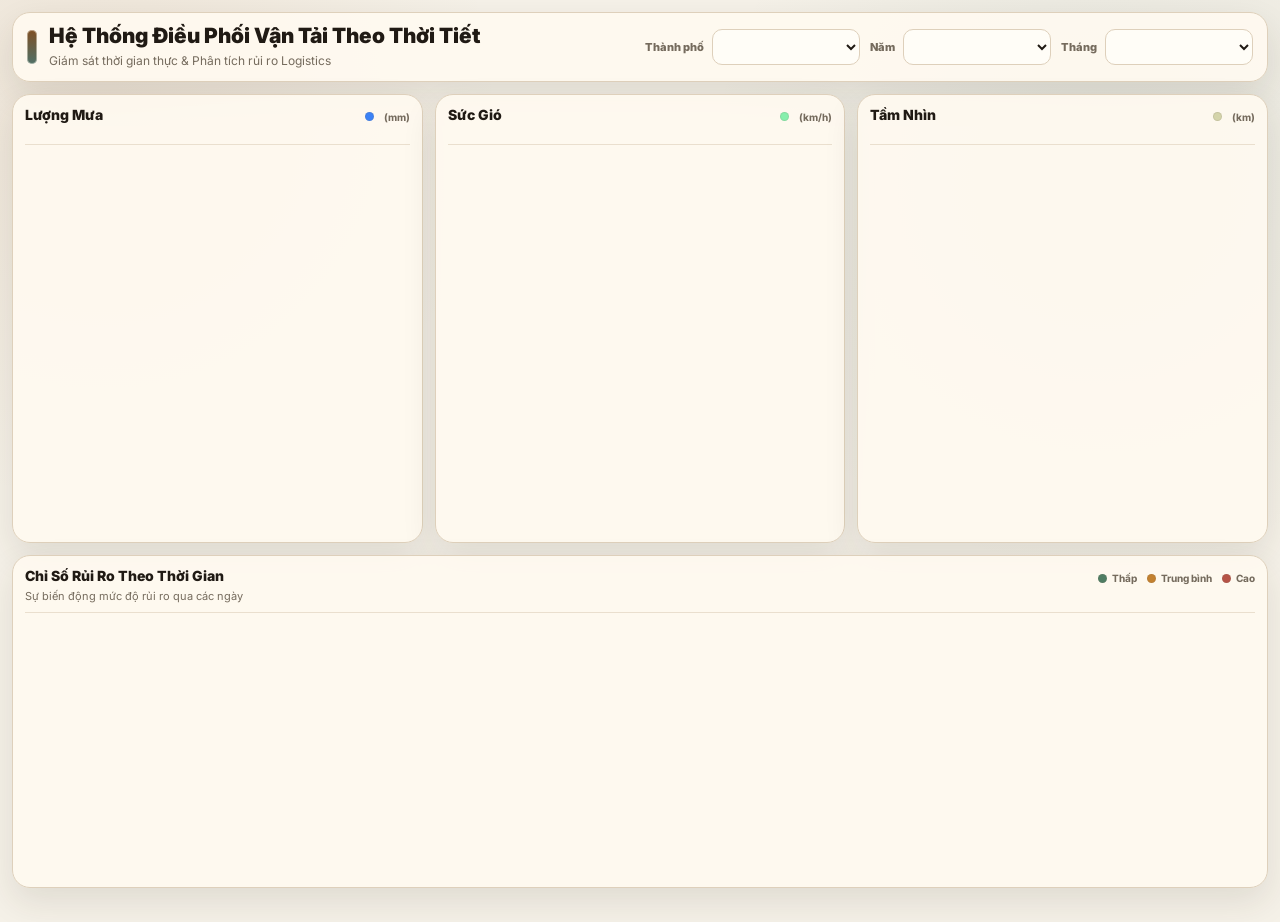
==== commit 1eaca972: "refactor" ====
--- a/phu/dashboard.html
+++ b/phu/dashboard.html
@@ -26,7 +26,6 @@
         <div class="filter-item">
           <span class="filter-label">Thành phố</span>
           <select id="city-select" class="custom-select">
-            <option value="all">Tất cả thành phố</option>
           </select>
         </div>
         <div class="filter-item">
@@ -39,37 +38,55 @@
           <select id="month-select" class="custom-select">
           </select>
         </div>
-        <div class="filter-item">
-          <span class="filter-label">Mức rủi ro</span>
-          <select id="risk-select" class="custom-select">
-            <option value="all">Tất cả mức độ</option>
-            <option value="high">Cao (Nguy cơ delay)</option>
-            <option value="medium">Trung bình</option>
-            <option value="low">Thấp (An toàn)</option>
-          </select>
-        </div>
       </div>
     </header>
 
     <!-- MAIN DASHBOARD GRID (Full-screen, không cuộn) -->
     <main class="dashboard-grid">
-      <!-- CỘT TRÁI: Thay thế Multi-line bằng Biểu đồ Miền (Area Chart) tương tác động theo Bộ lọc -->
-      <section class="grid-card col-6" id="card-weather">
+      <!-- DÒNG TRÊN: Lượng Mưa (Rain) -->
+      <section class="grid-card col-4" id="card-rain">
         <div class="card-header-v2">
           <div class="card-title-block">
-            <h2>Xu Hướng Nhiệt Độ Giám Sát</h2>
-          </div>
-          <!-- CHÚ THÍCH (LEGEND) -->
-          <div class="card-legend" id="weather-legend">
-            <span class="legend-dot color-temp"></span>
-            <span id="weather-legend-text">Nhiệt độ trung bình (°C)</span>
-          </div>
-        </div>
-        <div class="chart-wrapper" id="weather-area-chart"></div>
+            <h2>Lượng Mưa</h2>
+          </div>
+          <div class="card-legend">
+            <span class="legend-dot" style="background:#3b82f6;"></span>
+            <span>(mm)</span>
+          </div>
+        </div>
+        <div class="chart-wrapper" id="rain-chart"></div>
       </section>
 
-      <!-- CỘT PHẢI: Xếp hạng rủi ro vận chuyển với màu sắc trực quan tương ứng mức độ -->
-      <section class="grid-card col-6" id="card-risk">
+      <!-- DÒNG TRÊN: Sức Gió (Wind) -->
+      <section class="grid-card col-4" id="card-wind">
+        <div class="card-header-v2">
+          <div class="card-title-block">
+            <h2>Sức Gió</h2>
+          </div>
+          <div class="card-legend">
+            <span class="legend-dot" style="background:#86efac;"></span>
+            <span>(km/h)</span>
+          </div>
+        </div>
+        <div class="chart-wrapper" id="wind-chart"></div>
+      </section>
+
+      <!-- DÒNG TRÊN: Tầm Nhìn (Vision) -->
+      <section class="grid-card col-4" id="card-vision">
+        <div class="card-header-v2">
+          <div class="card-title-block">
+            <h2>Tầm Nhìn</h2>
+          </div>
+          <div class="card-legend">
+            <span class="legend-dot" style="background:#d4d4aa;"></span>
+            <span>(km)</span>
+          </div>
+        </div>
+        <div class="chart-wrapper" id="vision-chart"></div>
+      </section>
+
+      <!-- DÒNG DƯỚI: Xếp hạng rủi ro vận chuyển với màu sắc trực quan tương ứng mức độ -->
+      <section class="grid-card col-12" id="card-risk">
         <div class="card-header-v2">
           <div class="card-title-block">
             <h2>Chỉ Số Rủi Ro Theo Thời Gian</h2>
@@ -84,54 +101,20 @@
         </div>
         <div class="chart-wrapper" id="risk-line-chart"></div>
       </section>
-
-      <!-- DÒNG DƯỚI: Biểu đồ Timeline Khung Giờ Giao Hàng Tối Ưu -->
-      <section class="grid-card col-12" id="card-timeline">
-        <div class="card-header-v2">
-          <div class="card-title-block">
-            <h2>Khung Giờ Vận Chuyển Lý Tưởng Trong Ngày</h2>
-            <p>Khoảng thời gian an toàn dựa trên dữ liệu Bình minh & Hoàng hôn thực tế tại các vùng</p>
-          </div>
-          <!-- CHÚ THÍCH (LEGEND) -->
-          <div class="card-legend">
-            <span class="legend-dot color-time"></span>
-            <span>Cửa sổ giao hàng an toàn (Daylight)</span>
-          </div>
-        </div>
-        <div class="chart-wrapper" id="delivery-timeline-chart"></div>
-      </section>
     </main>
   </div>
-  <div id="weather-tooltip" class="chart-tooltip" aria-hidden="true"></div>
+  <div id="rain-tooltip" class="chart-tooltip" aria-hidden="true"></div>
+  <div id="wind-tooltip" class="chart-tooltip" aria-hidden="true"></div>
+  <div id="vision-tooltip" class="chart-tooltip" aria-hidden="true"></div>
   <div id="risk-tooltip" class="chart-tooltip" aria-hidden="true"></div>
-  <div id="timeline-tooltip" class="chart-tooltip" aria-hidden="true"></div>
 
   <!-- Dự phòng dữ liệu mẫu để Dashboard hiển thị ngay lập tức nếu chưa có file CSV thực tế -->
   <script>
-    const mockData = [
-      { "date": "2026-05-18", "location.region": "ĐB Sông Hồng", "day.avgtemp_c": "28", "day.totalprecip_mm": "5", "day.maxwind_kph": "15", "day.avgvis_km": "9", "astro.sunrise": "05:15 AM", "astro.sunset": "06:30 PM" },
-      { "date": "2026-05-19", "location.region": "ĐB Sông Hồng", "day.avgtemp_c": "29", "day.totalprecip_mm": "2", "day.maxwind_kph": "12", "day.avgvis_km": "10", "astro.sunrise": "05:15 AM", "astro.sunset": "06:30 PM" },
-      { "date": "2026-05-20", "location.region": "ĐB Sông Hồng", "day.avgtemp_c": "31", "day.totalprecip_mm": "25", "day.maxwind_kph": "35", "day.avgvis_km": "5", "astro.sunrise": "05:15 AM", "astro.sunset": "06:31 PM" },
-      { "date": "2026-05-21", "location.region": "ĐB Sông Hồng", "day.avgtemp_c": "27", "day.totalprecip_mm": "40", "day.maxwind_kph": "28", "day.avgvis_km": "4", "astro.sunrise": "05:16 AM", "astro.sunset": "06:31 PM" },
-      { "date": "2026-05-22", "location.region": "ĐB Sông Hồng", "day.avgtemp_c": "26", "day.totalprecip_mm": "12", "day.maxwind_kph": "14", "day.avgvis_km": "8", "astro.sunrise": "05:16 AM", "astro.sunset": "06:32 PM" },
-      
-      { "date": "2026-05-18", "location.region": "ĐB Sông Cửu Long", "day.avgtemp_c": "32", "day.totalprecip_mm": "0", "day.maxwind_kph": "10", "day.avgvis_km": "10", "astro.sunrise": "05:35 AM", "astro.sunset": "06:15 PM" },
-      { "date": "2026-05-19", "location.region": "ĐB Sông Cửu Long", "day.avgtemp_c": "33", "day.totalprecip_mm": "4", "day.maxwind_kph": "18", "day.avgvis_km": "9", "astro.sunrise": "05:35 AM", "astro.sunset": "06:15 PM" },
-      { "date": "2026-05-20", "location.region": "ĐB Sông Cửu Long", "day.avgtemp_c": "32", "day.totalprecip_mm": "15", "day.maxwind_kph": "22", "day.avgvis_km": "7", "astro.sunrise": "05:36 AM", "astro.sunset": "06:16 PM" },
-      { "date": "2026-05-21", "location.region": "ĐB Sông Cửu Long", "day.avgtemp_c": "30", "day.totalprecip_mm": "8", "day.maxwind_kph": "15", "day.avgvis_km": "9", "astro.sunrise": "05:36 AM", "astro.sunset": "06:16 PM" },
-      { "date": "2026-05-22", "location.region": "ĐB Sông Cửu Long", "day.avgtemp_c": "31", "day.totalprecip_mm": "2", "day.maxwind_kph": "11", "day.avgvis_km": "10", "astro.sunrise": "05:37 AM", "astro.sunset": "06:17 PM" },
-      
-      { "date": "2026-05-18", "location.region": "Tây Nguyên", "day.avgtemp_c": "24", "day.totalprecip_mm": "8", "day.maxwind_kph": "20", "day.avgvis_km": "8", "astro.sunrise": "05:25 AM", "astro.sunset": "06:20 PM" },
-      { "date": "2026-05-19", "location.region": "Tây Nguyên", "day.avgtemp_c": "25", "day.totalprecip_mm": "15", "day.maxwind_kph": "25", "day.avgvis_km": "7", "astro.sunrise": "05:25 AM", "astro.sunset": "06:20 PM" },
-      { "date": "2026-05-20", "location.region": "Tây Nguyên", "day.avgtemp_c": "23", "day.totalprecip_mm": "50", "day.maxwind_kph": "45", "day.avgvis_km": "3", "astro.sunrise": "05:26 AM", "astro.sunset": "06:21 PM" },
-      { "date": "2026-05-21", "location.region": "Tây Nguyên", "day.avgtemp_c": "22", "day.totalprecip_mm": "30", "day.maxwind_kph": "30", "day.avgvis_km": "5", "astro.sunrise": "05:26 AM", "astro.sunset": "06:21 PM" },
-      { "date": "2026-05-22", "location.region": "Tây Nguyên", "day.avgtemp_c": "24", "day.totalprecip_mm": "10", "day.maxwind_kph": "15", "day.avgvis_km": "8", "astro.sunrise": "05:27 AM", "astro.sunset": "06:22 PM" }
-    ];
-
     let globalDataset = [];
     let riskNodeByLabel = new Map();
-    let timelineNodeByLabel = new Map();
-    let weatherNodeByLabel = new Map();
+    let rainNodeByLabel = new Map();
+    let windNodeByLabel = new Map();
+    let visionNodeByLabel = new Map();
     let dailyDataGlobal = [];
 
     // Khởi tạo Dashboard
@@ -142,7 +125,6 @@
         processAndAssignData(rawData);
       } catch (e) {
         console.warn("Không tìm thấy dataset.csv, sử dụng dữ liệu mẫu dự phòng để dựng giao diện.");
-        processAndAssignData(mockData);
       }
 
       setupFilterListeners();
@@ -175,8 +157,8 @@
       const uniqueCities = [...new Set(globalDataset.map(d => d["location.name"]))].filter(Boolean);
       const citySelect = document.getElementById("city-select");
       
-      // Xóa các option cũ trừ option đầu tiên
-      while (citySelect.options.length > 1) { citySelect.remove(1); }
+      // Xóa các option cũ
+      citySelect.innerHTML = "";
       
       uniqueCities.forEach(c => {
         const opt = document.createElement("option");
@@ -215,7 +197,6 @@
       document.getElementById("city-select").addEventListener("change", updateDashboard);
       document.getElementById("year-select").addEventListener("change", updateDashboard);
       document.getElementById("month-select").addEventListener("change", updateDashboard);
-      document.getElementById("risk-select").addEventListener("change", updateDashboard);
     }
 
     // Hàm tổng điều phối lọc dữ liệu và vẽ lại biểu đồ
@@ -223,7 +204,6 @@
       const selectedCity = document.getElementById("city-select").value;
       const selectedYear = document.getElementById("year-select").value;
       const selectedMonth = document.getElementById("month-select").value;
-      const selectedRisk = document.getElementById("risk-select").value;
 
       let filteredData = globalDataset;
       if (selectedYear) {
@@ -234,13 +214,9 @@
         filteredData = filteredData.filter(d => d.month === Number(selectedMonth));
       }
 
-      if (selectedCity !== "all") {
+      if (selectedCity) {
         filteredData = filteredData.filter(d => d["location.name"] === selectedCity);
       }
-
-      // Cập nhật nhãn chú thích của biểu đồ Nhiệt độ
-      const legendText = document.getElementById("weather-legend-text");
-      legendText.textContent = selectedCity === "all" ? "Nhiệt độ trung bình toàn quốc (°C)" : `Nhiệt độ thành phố ${selectedCity} (°C)`;
 
       // Xử lý gom nhóm dữ liệu theo ngày
       const dateGroups = d3.groups(filteredData, d => d.date);
@@ -249,7 +225,7 @@
         const rain = d3.mean(records, r => r.rain);
         const wind = d3.mean(records, r => r.wind);
         const vis = d3.mean(records, r => r.vis);
-        const score = Math.max(0, rain + wind - vis);
+        const score = (0.5 * rain + 0.3 * wind + 0.2 * (1 - vis)) * 100;
         
         let level = "low";
         if (score > 35) level = "high";
@@ -267,6 +243,9 @@
           dateStr,
           date: records[0].dateParsed,
           temp,
+          rain,
+          wind,
+          vis,
           score,
           level,
           sunrise,
@@ -274,17 +253,14 @@
           durationHours
         };
       }).sort((a, b) => a.date - b.date);
-
-      if (selectedRisk !== "all") {
-        dailyData = dailyData.filter(d => d.level === selectedRisk);
-      }
       
       dailyDataGlobal = dailyData;
 
-      // Tiến hành dựng lại 3 biểu đồ
-      drawWeatherAreaChart(dailyDataGlobal);
+      // Tiến hành dựng lại biểu đồ
+      drawRainChart(dailyDataGlobal);
+      drawWindChart(dailyDataGlobal);
+      drawVisionChart(dailyDataGlobal);
       drawRiskLineChart(dailyDataGlobal);
-      drawDeliveryBarChart(dailyDataGlobal);
     }
 
     function positionTooltipNearNode(selector, node) {
@@ -304,17 +280,17 @@
     }
 
     function hideTooltips() {
-      d3.selectAll("#weather-tooltip, #risk-tooltip, #timeline-tooltip")
+      d3.selectAll("#rain-tooltip, #wind-tooltip, #vision-tooltip, #risk-tooltip")
         .attr("aria-hidden", "true")
         .style("opacity", 0);
       d3.selectAll(".hover-line").style("opacity", 0);
     }
 
-    function weatherTooltipHtml(d) {
+    function basicTooltipHtml(date, label, value, unit) {
       const formatTime = d3.timeFormat("%d/%m/%Y");
       return `
-        <div class="tooltip-title">${formatTime(d.date)}</div>
-        <div class="tooltip-row"><span>Nhiệt độ</span><strong>${d.temp.toFixed(1)}°C</strong></div>
+        <div class="tooltip-title">${formatTime(date)}</div>
+        <div class="tooltip-row"><span>${label}</span><strong>${value.toFixed(1)} ${unit}</strong></div>
       `;
     }
 
@@ -337,16 +313,6 @@
       `;
     }
 
-    function timelineTooltipHtml(d) {
-      const formatTime = d3.timeFormat("%d/%m/%Y");
-      return `
-        <div class="tooltip-title">${formatTime(d.date)}</div>
-        <div class="tooltip-row"><span>Bình minh</span><strong>${formatTimelineTime(d.sunrise)}</strong></div>
-        <div class="tooltip-row"><span>Hoàng hôn</span><strong>${formatTimelineTime(d.sunset)}</strong></div>
-        <div class="tooltip-row"><span>Thời lượng</span><strong>${d.durationHours.toFixed(1)} giờ</strong></div>
-      `;
-    }
-
     function showLinkedTooltips(dateStr) {
       const dataPoint = dailyDataGlobal.find(d => d.dateStr === dateStr);
       if (!dataPoint) return;
@@ -358,30 +324,37 @@
         d3.select("#risk-hover-line").attr("x1", cx).attr("x2", cx).style("opacity", 1);
       }
 
-      const tNode = timelineNodeByLabel.get(dateStr);
-      if (tNode) {
-        showTooltip("#timeline-tooltip", timelineTooltipHtml(dataPoint), tNode);
-        const xPos = parseFloat(d3.select(tNode).attr("x")) + parseFloat(d3.select(tNode).attr("width")) / 2;
-        d3.select("#timeline-hover-line").attr("x1", xPos).attr("x2", xPos).style("opacity", 1);
-      }
-
-      const wNode = weatherNodeByLabel.get(dateStr);
-      if (wNode) {
-        showTooltip("#weather-tooltip", weatherTooltipHtml(dataPoint), wNode);
-        const cx = d3.select(wNode).attr("cx");
-        d3.select("#weather-hover-line").attr("x1", cx).attr("x2", cx).style("opacity", 1);
-      }
-    }
-
-    // --- BIỂU ĐỒ 1: AREA CHART ---
-    function drawWeatherAreaChart(displayData) {
-      const containerId = "weather-area-chart";
+      const rnNode = rainNodeByLabel.get(dateStr);
+      if (rnNode) {
+        showTooltip("#rain-tooltip", basicTooltipHtml(dataPoint.date, "Lượng mưa", dataPoint.rain, "mm"), rnNode);
+        const cx = d3.select(rnNode).attr("cx");
+        d3.select("#rain-hover-line").attr("x1", cx).attr("x2", cx).style("opacity", 1);
+      }
+
+      const wnNode = windNodeByLabel.get(dateStr);
+      if (wnNode) {
+        showTooltip("#wind-tooltip", basicTooltipHtml(dataPoint.date, "Sức gió", dataPoint.wind, "km/h"), wnNode);
+        const xPos = parseFloat(d3.select(wnNode).attr("x")) + parseFloat(d3.select(wnNode).attr("width")) / 2;
+        d3.select("#wind-hover-line").attr("x1", xPos).attr("x2", xPos).style("opacity", 1);
+      }
+
+      const vsNode = visionNodeByLabel.get(dateStr);
+      if (vsNode) {
+        showTooltip("#vision-tooltip", basicTooltipHtml(dataPoint.date, "Tầm nhìn", dataPoint.vis, "km"), vsNode);
+        const cx = d3.select(vsNode).attr("cx");
+        d3.select("#vision-hover-line").attr("x1", cx).attr("x2", cx).style("opacity", 1);
+      }
+    }
+
+    // --- BIỂU ĐỒ LƯỢNG MƯA ---
+    function drawRainChart(displayData) {
+      const containerId = "rain-chart";
       const container = document.getElementById(containerId);
       const width = container.clientWidth;
       const height = container.clientHeight;
       d3.select(`#${containerId}`).selectAll("*").remove();
 
-      weatherNodeByLabel = new Map();
+      rainNodeByLabel = new Map();
 
       const margin = { top: 15, right: 15, bottom: 25, left: 35 };
       const chartW = width - margin.left - margin.right;
@@ -393,49 +366,150 @@
         .append("g").attr("transform", `translate(${margin.left},${margin.top})`);
 
       const x = d3.scaleTime().domain(d3.extent(displayData, d => d.date)).range([0, chartW]);
-      const y = d3.scaleLinear().domain([0, d3.max(displayData, d => d.temp) + 5 || 40]).range([chartH, 0]).nice();
-
-      // Vẽ lưới phụ ẩn nền dạng nét đứt mảnh
+      const y = d3.scaleLinear().domain([0, d3.max(displayData, d => d.rain) + 5 || 20]).range([chartH, 0]).nice();
+
       svg.append("g").attr("class", "grid-lines").call(d3.axisLeft(y).ticks(5).tickSize(-chartW).tickFormat(""));
 
-      // Định nghĩa vùng miền (Area) và đường biên mặt trên (Line)
-      const areaGenerator = d3.area().x(d => x(d.date)).y0(chartH).y1(d => y(d.temp)).curve(d3.curveMonotoneX);
-      const lineGenerator = d3.line().x(d => x(d.date)).y(d => y(d.temp)).curve(d3.curveMonotoneX);
-
-      // Thêm màu Gradient mượt mà cho miền nhiệt độ
+      const areaGenerator = d3.area().x(d => x(d.date)).y0(chartH).y1(d => y(d.rain)).curve(d3.curveMonotoneX);
+      const lineGenerator = d3.line().x(d => x(d.date)).y(d => y(d.rain)).curve(d3.curveMonotoneX);
+
+      // Thêm màu Gradient mượt mà cho miền lượng mưa
       const defs = svg.append("defs");
-      const gradient = defs.append("linearGradient").attr("id", "temp-gradient").attr("x1", "0%").attr("y1", "0%").attr("x2", "0%").attr("y2", "100%");
+      const gradient = defs.append("linearGradient").attr("id", "rain-gradient").attr("x1", "0%").attr("y1", "0%").attr("x2", "0%").attr("y2", "100%");
       gradient.append("stop").attr("offset", "0%").attr("stop-color", "#3b82f6").attr("stop-opacity", 0.35);
       gradient.append("stop").attr("offset", "100%").attr("stop-color", "#3b82f6").attr("stop-opacity", 0.00);
 
-      svg.append("path").datum(displayData).attr("d", areaGenerator).attr("fill", "url(#temp-gradient)");
+      svg.append("path").datum(displayData).attr("d", areaGenerator).attr("fill", "url(#rain-gradient)");
       svg.append("path").datum(displayData).attr("d", lineGenerator).attr("fill", "none").attr("stroke", "#3b82f6").attr("stroke-width", 2.5);
 
       // Vạch kẻ đứt khi Hover
-      svg.append("line").attr("id", "weather-hover-line").attr("class", "hover-line")
+      svg.append("line").attr("id", "rain-hover-line").attr("class", "hover-line")
         .attr("y1", 0).attr("y2", chartH).style("stroke", "#94a3b8").style("stroke-width", 1.5)
         .style("stroke-dasharray", "4 4").style("opacity", 0).style("pointer-events", "none");
 
-      svg.selectAll(".weather-dot")
-        .data(displayData).enter().append("circle").attr("class", "weather-dot")
-        .attr("cx", d => x(d.date)).attr("cy", d => y(d.temp)).attr("r", 4)
+      svg.selectAll(".rain-dot")
+        .data(displayData).enter().append("circle").attr("class", "rain-dot")
+        .attr("cx", d => x(d.date)).attr("cy", d => y(d.rain)).attr("r", 4)
         .attr("fill", "#fff")
         .attr("stroke", "#3b82f6")
         .attr("stroke-width", 1.5)
         .each(function(d) {
-          weatherNodeByLabel.set(d.dateStr, this);
+          rainNodeByLabel.set(d.dateStr, this);
         })
         .on("mouseover", (event, d) => showLinkedTooltips(d.dateStr))
         .on("mousemove", (event, d) => showLinkedTooltips(d.dateStr))
         .on("mouseout", hideTooltips);
 
-      // Trục Tọa độ
       svg.append("g").attr("transform", `translate(0,${chartH})`).attr("class", "axis-x")
         .call(d3.axisBottom(x).ticks(Math.min(chartW / 65, 6)).tickFormat(d => `T${d.getMonth() + 1}/${d.getDate()}`));
-      svg.append("g").attr("class", "axis-y").call(d3.axisLeft(y).ticks(5).tickFormat(d => `${d}°`));
-    }
-
-    // --- BIỂU ĐỒ 2: RISK LINE CHART ---
+      svg.append("g").attr("class", "axis-y").call(d3.axisLeft(y).ticks(5));
+    }
+
+    // --- BIỂU ĐỒ SỨC GIÓ (Bar Chart) ---
+    function drawWindChart(chartData) {
+      const containerId = "wind-chart";
+      const container = document.getElementById(containerId);
+      const width = container.clientWidth;
+      const height = container.clientHeight;
+      d3.select(`#${containerId}`).selectAll("*").remove();
+
+      windNodeByLabel = new Map();
+
+      const margin = { top: 15, right: 15, bottom: 25, left: 35 };
+      const chartW = width - margin.left - margin.right;
+      const chartH = height - margin.top - margin.bottom;
+      if (chartW <= 0 || chartH <= 0 || !chartData.length) return;
+
+      const svg = d3.select(`#${containerId}`)
+        .append("svg").attr("width", width).attr("height", height)
+        .append("g").attr("transform", `translate(${margin.left},${margin.top})`);
+
+      const x = d3.scaleBand().domain(chartData.map(d => d.dateStr)).range([0, chartW]).padding(0.2);
+      const y = d3.scaleLinear().domain([0, d3.max(chartData, d => d.wind) + 5 || 25]).range([chartH, 0]).nice();
+
+      svg.append("g").attr("class", "grid-lines").call(d3.axisLeft(y).ticks(5).tickSize(-chartW).tickFormat(""));
+
+      // Vạch kẻ đứt khi Hover
+      svg.append("line").attr("id", "wind-hover-line").attr("class", "hover-line")
+        .attr("y1", 0).attr("y2", chartH).style("stroke", "#94a3b8").style("stroke-width", 1.5)
+        .style("stroke-dasharray", "4 4").style("opacity", 0).style("pointer-events", "none");
+
+      svg.selectAll(".bar")
+        .data(chartData).enter().append("rect").attr("class", "bar")
+        .attr("x", d => x(d.dateStr))
+        .attr("y", d => y(d.wind))
+        .attr("width", x.bandwidth())
+        .attr("height", d => Math.max(0, chartH - y(d.wind)))
+        .attr("fill", "#86efac")
+        .attr("rx", 3)
+        .each(function(d) {
+          windNodeByLabel.set(d.dateStr, this);
+        })
+        .on("mouseover", (event, d) => showLinkedTooltips(d.dateStr))
+        .on("mousemove", (event, d) => showLinkedTooltips(d.dateStr))
+        .on("mouseout", hideTooltips);
+
+      svg.append("g").attr("transform", `translate(0,${chartH})`).attr("class", "axis-x")
+        .call(d3.axisBottom(x).tickValues(x.domain().filter((d,i) => !(i%Math.ceil(chartData.length/6))))
+        .tickFormat(d => {
+          const pt = d3.timeParse("%Y-%m-%d")(d);
+          return pt ? `T${pt.getMonth() + 1}/${pt.getDate()}` : d; 
+        }));
+      svg.append("g").attr("class", "axis-y").call(d3.axisLeft(y).ticks(5));
+    }
+
+    // --- BIỂU ĐỒ TẦM NHÌN ---
+    function drawVisionChart(displayData) {
+      const containerId = "vision-chart";
+      const container = document.getElementById(containerId);
+      const width = container.clientWidth;
+      const height = container.clientHeight;
+      d3.select(`#${containerId}`).selectAll("*").remove();
+
+      visionNodeByLabel = new Map();
+
+      const margin = { top: 15, right: 15, bottom: 25, left: 35 };
+      const chartW = width - margin.left - margin.right;
+      const chartH = height - margin.top - margin.bottom;
+      if (chartW <= 0 || chartH <= 0 || !displayData.length) return;
+
+      const svg = d3.select(`#${containerId}`)
+        .append("svg").attr("width", width).attr("height", height)
+        .append("g").attr("transform", `translate(${margin.left},${margin.top})`);
+
+      const x = d3.scaleTime().domain(d3.extent(displayData, d => d.date)).range([0, chartW]);
+      const y = d3.scaleLinear().domain([0, d3.max(displayData, d => d.vis) + 2 || 15]).range([chartH, 0]).nice();
+
+      svg.append("g").attr("class", "grid-lines").call(d3.axisLeft(y).ticks(5).tickSize(-chartW).tickFormat(""));
+
+      const lineGenerator = d3.line().x(d => x(d.date)).y(d => y(d.vis)).curve(d3.curveMonotoneX);
+
+      svg.append("path").datum(displayData).attr("d", lineGenerator).attr("fill", "none").attr("stroke", "#d4d4aa").attr("stroke-width", 2.5);
+
+      // Vạch kẻ đứt khi Hover
+      svg.append("line").attr("id", "vision-hover-line").attr("class", "hover-line")
+        .attr("y1", 0).attr("y2", chartH).style("stroke", "#94a3b8").style("stroke-width", 1.5)
+        .style("stroke-dasharray", "4 4").style("opacity", 0).style("pointer-events", "none");
+
+      svg.selectAll(".vision-dot")
+        .data(displayData).enter().append("circle").attr("class", "vision-dot")
+        .attr("cx", d => x(d.date)).attr("cy", d => y(d.vis)).attr("r", 4)
+        .attr("fill", "#fff")
+        .attr("stroke", "#d4d4aa")
+        .attr("stroke-width", 1.5)
+        .each(function(d) {
+          visionNodeByLabel.set(d.dateStr, this);
+        })
+        .on("mouseover", (event, d) => showLinkedTooltips(d.dateStr))
+        .on("mousemove", (event, d) => showLinkedTooltips(d.dateStr))
+        .on("mouseout", hideTooltips);
+
+      svg.append("g").attr("transform", `translate(0,${chartH})`).attr("class", "axis-x")
+        .call(d3.axisBottom(x).ticks(Math.min(chartW / 65, 6)).tickFormat(d => `T${d.getMonth() + 1}/${d.getDate()}`));
+      svg.append("g").attr("class", "axis-y").call(d3.axisLeft(y).ticks(5));
+    }
+
+    // --- BIỂU ĐỒ RISK LINE CHART ---
     function drawRiskLineChart(chartData) {
       const containerId = "risk-line-chart";
       const container = document.getElementById(containerId);
@@ -495,65 +569,6 @@
          .call(d3.axisBottom(x).ticks(Math.min(chartW / 65, 6)).tickFormat(d => `T${d.getMonth() + 1}/${d.getDate()}`));
     }
 
-    // --- BIỂU ĐỒ 3: DELIVERY TIMELINE BAR CHART (X: Day, Y: Cửa sổ thời gian) ---
-    function drawDeliveryBarChart(chartData) {
-      const containerId = "delivery-timeline-chart";
-      const container = document.getElementById(containerId);
-      const width = container.clientWidth;
-      const height = container.clientHeight;
-      d3.select(`#${containerId}`).selectAll("*").remove();
-
-      timelineNodeByLabel = new Map();
-
-      const margin = { top: 15, right: 15, bottom: 25, left: 45 };
-      const chartW = width - margin.left - margin.right;
-      const chartH = height - margin.top - margin.bottom;
-      if (chartW <= 0 || chartH <= 0 || !chartData.length) return;
-
-      const svg = d3.select(`#${containerId}`)
-        .append("svg").attr("width", width).attr("height", height)
-        .append("g").attr("transform", `translate(${margin.left},${margin.top})`);
-
-      const x = d3.scaleBand().domain(chartData.map(d => d.dateStr)).range([0, chartW]).padding(0.2);
-      
-      const parseTime = d3.timeParse("%I:%M %p");
-      // Scale Y ngược: sáng sơm ở dưới, chiều tối ở trên; Y coordinates in SVG go from 0 (top) to H (bottom).
-      // So domain [04:00 AM, 08:00 PM] mapped to [chartH, 0] means 8 PM is top.
-      const y = d3.scaleTime().domain([parseTime("04:00 AM"), parseTime("08:00 PM")]).range([chartH, 0]);
-
-      svg.append("g").attr("class", "grid-lines").call(d3.axisLeft(y).ticks(d3.timeHour.every(2)).tickSize(-chartW).tickFormat(""));
-
-      // Vạch kẻ đứt khi Hover
-      svg.append("line").attr("id", "timeline-hover-line").attr("class", "hover-line")
-        .attr("y1", 0).attr("y2", chartH).style("stroke", "#94a3b8").style("stroke-width", 1.5)
-        .style("stroke-dasharray", "4 4").style("opacity", 0).style("pointer-events", "none");
-
-      svg.selectAll(".timeline-bar")
-        .data(chartData).enter().append("rect").attr("class", "timeline-bar")
-        .attr("x", d => x(d.dateStr))
-        // Sunset is later, so smaller Y value (higher position); Sunrise is earlier, larger Y value
-        .attr("y", d => y(d.sunset))
-        .attr("width", x.bandwidth())
-        .attr("height", d => Math.max(0, y(d.sunrise) - y(d.sunset)))
-        .attr("fill", "#14b8a6")
-        .attr("opacity", 0.9)
-        .attr("rx", 3)
-        .each(function(d) {
-          timelineNodeByLabel.set(d.dateStr, this);
-        })
-        .on("mouseover", (event, d) => showLinkedTooltips(d.dateStr))
-        .on("mousemove", (event, d) => showLinkedTooltips(d.dateStr))
-        .on("mouseout", hideTooltips);
-
-      svg.append("g").attr("class", "axis-y").call(d3.axisLeft(y).ticks(d3.timeHour.every(2)).tickFormat(d3.timeFormat("%H:%M")));
-      svg.append("g").attr("transform", `translate(0,${chartH})`).attr("class", "axis-x")
-        .call(d3.axisBottom(x).tickValues(x.domain().filter((d,i) => !(i%Math.ceil(chartData.length/6))))
-        .tickFormat(d => {
-          const pt = d3.timeParse("%Y-%m-%d")(d);
-          return pt ? `T${pt.getMonth() + 1}/${pt.getDate()}` : d; 
-        }));
-    }
-
     // Kích hoạt toàn hệ thống bảng điều khiển điều hướng thông minh
     init();
   </script>
--- a/phu/dashboard.css
+++ b/phu/dashboard.css
@@ -148,7 +148,7 @@
   flex: 1;
   min-height: 0;
   display: grid;
-  grid-template-columns: repeat(2, minmax(0, 1fr));
+  grid-template-columns: repeat(3, minmax(0, 1fr));
   grid-template-rows: minmax(0, 1fr) minmax(0, 0.74fr);
   gap: 12px;
 }
@@ -160,6 +160,10 @@
   display: grid;
   grid-template-rows: auto minmax(0, 1fr);
   overflow: hidden;
+}
+
+.col-4 {
+  grid-row: 1;
 }
 
 .col-6 {
